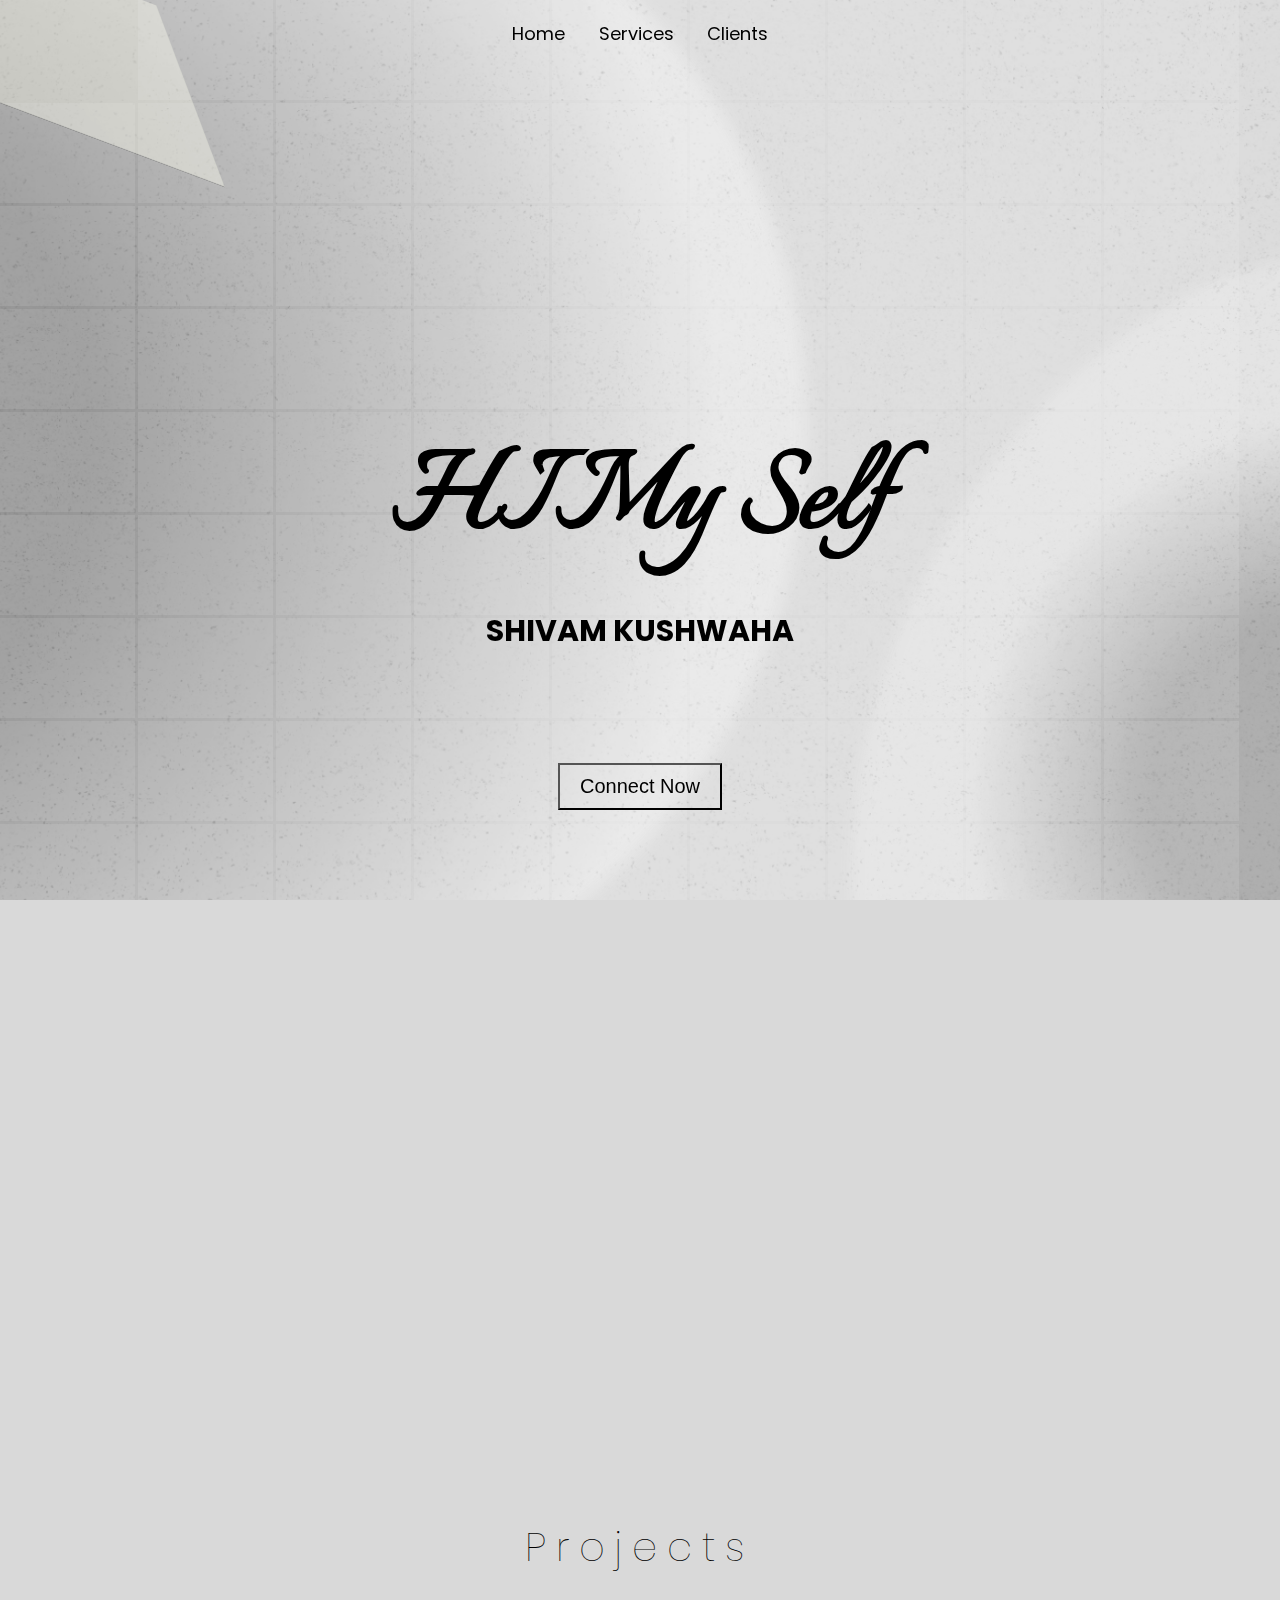
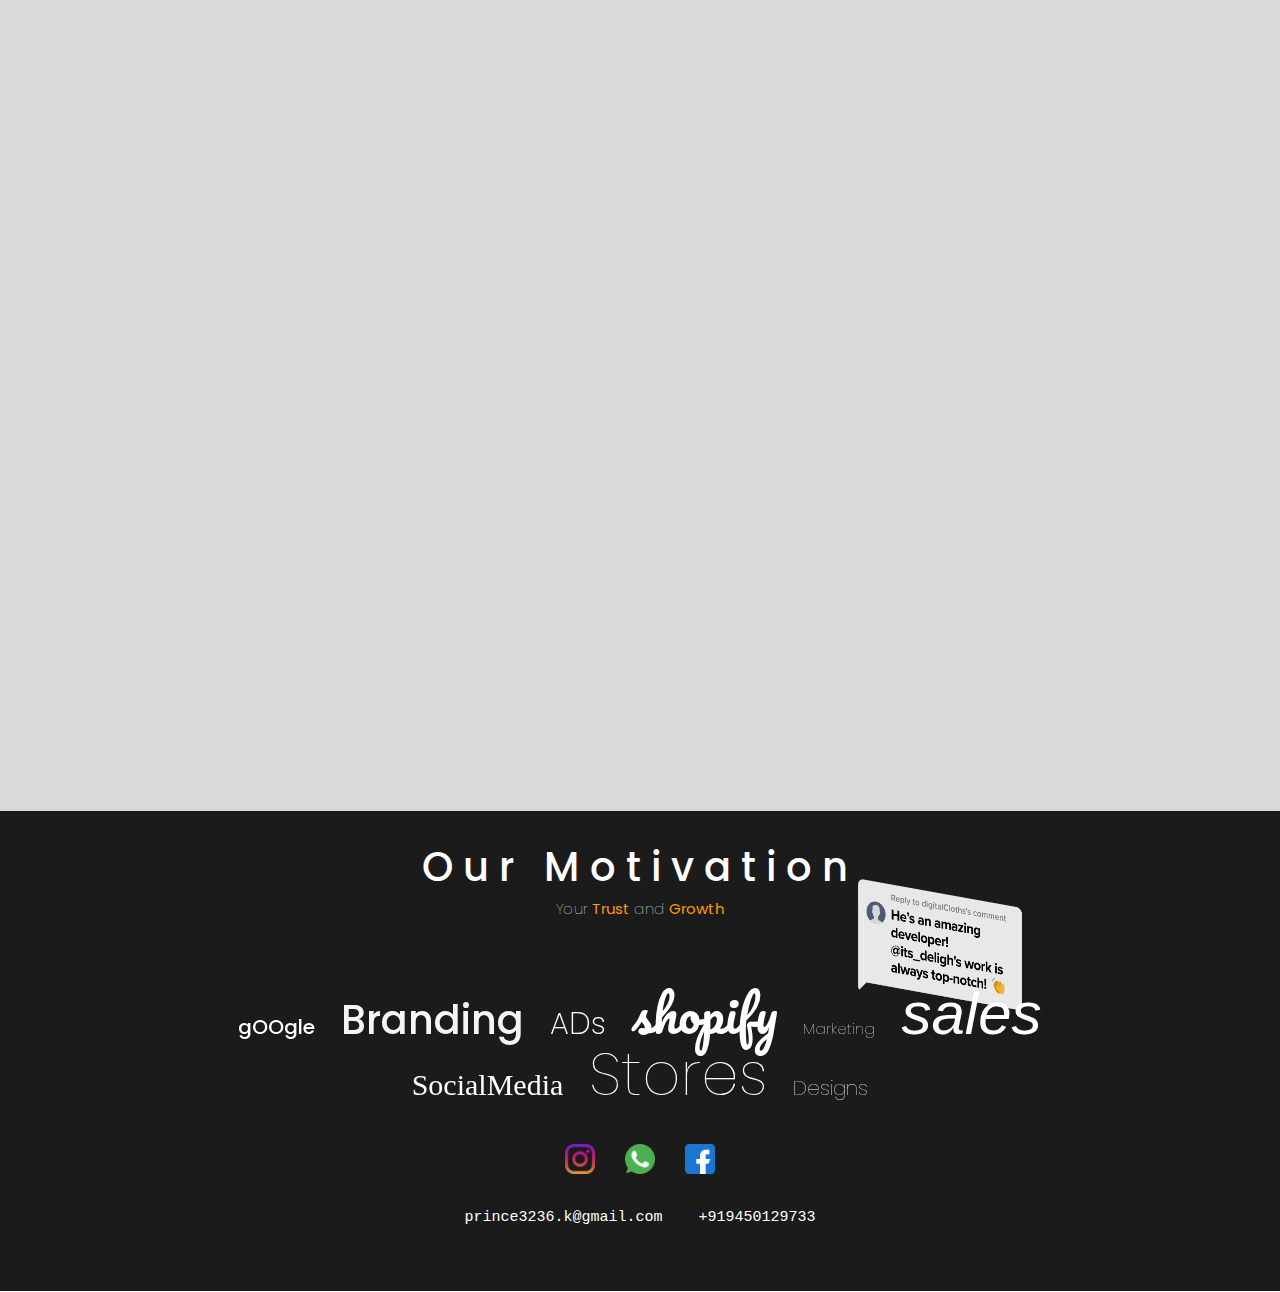
==== index.html @ 38edc883 "Add files via upload" ====
<html>

<head>
    <meta name="viewport" content="width=device-width, initial-scale=1">
    <link
        href="https://fonts.googleapis.com/css2?family=Pacifico&family=Playwright+Vietnam&family=Inter:wght@400;600&family=Jolly+Lodger&family=Playwright+Vietnam&family=Poppins:wght@300;500;700&family=Italianno&display=swap"
        rel="stylesheet">
    <link rel="stylesheet" href="style.css">
    <link rel="stylesheet" href="screensize.css">
    <link href="https://unpkg.com/aos@2.3.1/dist/aos.css" rel="stylesheet">
    
    <!-- <meta name="viewport" content="width=device-width, initial-scale=1.0"> -->

</head>

<body>
    <div class="menu-bar" id="menu-bar">
        <a href="#">Home</a>
        <!-- <a href="#about">About</a>   -->
        <a href="#services">Services</a>
        <a href="#a7">Clients</a>
    </div>

    <section class="myself sti" id="home2">

        <div class="hocont" id="hocont"></div>
        <h1 id="demo">14</h1>
        <img id="myimage" src="Assets/myimage.png" alt="">
        <div id="d1">
            <h1>HI</h1>
            <h1>My Self</h1>
        </div>

        <h1 class="name" id="name">SHIVAM KUSHWAHA</h1>
        <p id="p1">Software Developer</p>
        <button class="btnr">Connect Now</button>
    </section>
    <!-- <section class="mylife sti" id="about">
        <img src="Assets/arrow.png" alt="">
        <img src="Assets/arrow.png" alt="">
        <img src="Assets/arrow.png" alt="">
        <marquee class="mr1" behavior="alternate" direction="">Lets Make Something Crazy + Lets Make Something Crazy +
            Lets Make Something Crazy + Lets Make Something Crazy + Lets Make Something Crazy + Lets Make Something
            Crazy + Lets Make Something Crazy</marquee>

        <div class="backgroundr container">
            <div class="content"></div>
            <div class="hidden-text">
                <span>
                    <p>University of Allahabad</p>
                    <p>[B.voc Software Development]</p>
                    <div style="display: flex; justify-content: center;">
                        <p style="font-size: 15;">Graduating</p>
                        <p style="color:rgb(217, 217, 217); font-size: 30;">April</p>
                        <p style="font-size: 40;font-family: 'Poppins',Arial, Helvetica, sans-serif;">2026</p>
                    </div>

                </span>
                <span>
                    <p>PT. DDUSD Vidyalaya Kanpur</p>
                    <p>[Physics - Chemistry - Maths]</p>
                    <div style="display: flex; justify-content: center;">
                        <p style="font-size: 15;">Class 12</p>
                        <p style="font-size: 30;">Happy</p>
                        <p style="font-size: 40;font-family: 'Poppins',Arial, Helvetica, sans-serif;">2023</p>
                    </div>

                </span>
                <span>
                    <p>PT. DDUSD Vidyalaya Kanpur</p>
                    <div style="display: flex; justify-content: center;">
                        <p style="font-size: 15;">Class 10</p>
                        <p style="font-size: 30;">Completed</p>
                        <p style="font-size: 40;font-family: 'Poppins',Arial, Helvetica, sans-serif;">2021</p>
                    </div>

                </span>
            </div>

        </div>
        <h1>My Journey</h1>
        <p class="sc">- Explore Here -</p>

    </section> -->
    <section class="mywork sti" id="services">
        <!-- <div class="back">
            <img src="Assets/java.png" alt="">
            <img src="Assets/javascript.png" alt="">
            <img src="Assets/html.png" alt="">
            <img src="Assets/flag.png" alt="">

        </div> -->
        <!-- <div class="video">
            <div class="video-container">
                <video src="/animations/vd1.mp4" height="100%" width="20%" autoplay loop></video>
                <video src="/animations/vd2.mp4" height="100%" width="20%" autoplay loop></video>

            </div>
        </div> -->

        <div class="crdcontainer">
            <div class="card cr" data-aos="zoom-out-right" data-aos-duration="5000" data-aos-delay="500">
                <div class="overlay">
                    <h1>Blood Bank App</h1>
                    <p>CrossPlatform App - Flutter - Java</p>

                </div>
                <div class="contentt"><img src="Assets/blood.jpeg" alt=""></div>
            </div>
            <div class="card cr" data-aos="fade-down"
            data-aos-easing="linear">
                <div class="overlay">
                    <h1>Room Finder</h1>
                    <p>Flutter - AppWrite - FireBase</p>
                </div>
                <div class="contentt"><img src="Assets/room.jpeg" alt=""></div>
            </div>
            <div class="card cr" data-aos="fade-down"
            data-aos-easing="linear">
                <div class="overlay">
                    <h1>Education Platform</h1>
                    <p>Flutter - JS - Dart</p>
                </div>
                <div class="contentt"><img src="Assets/education.jpeg" alt=""></div>
            </div>
        </div>
        <div class="details1" id="rms">
            <section>
                <H1 data-aos="fade-up-left" >Room Finder</H1>
                <p data-aos="fade-up-left" data-aos-delay="100">An <b>cross platform</b> app for Finding Rooms <br>Best use of network and <b>backend</b>
                    integrations.
                </p>
            </section>

            <section>
                <H1 data-aos="fade-up-right"><span class="emf">600K</span> Visitors Reached</H1>
                <p data-aos="fade-up-right" data-aos-delay="100"><b>SEO</b> and Optimized room stores<br>Client and <b>Customer</b> support system and managed
                    navigations<br><a href="https://greenbook1.github.io/">View More</a>
                </p>
            </section>
        </div>
        <section>
            <h1 class="hea">Projects</h1>
        </section>
        <div class="services" id="services">
            <section data-aos="fade-right">
                <H1>SERVICES</H1>
            </section>
            <section>
                <div onclick="cngf(0)" class="cd" data-aos="fade-right" data-aos-delay="100">
                    <div class="od">
                        <h1>Website Design</h1>
                    </div>
                    <img src="Assets/webs.jpg" alt="">
                </div>
                <div onclick="cngf(1)" class="cd" data-aos="fade-right" data-aos-delay="300">
                    <div class="od">
                        <h1>App Development</h1>
                    </div>
                    <img src="Assets/apps.png" alt="">
                </div>
                <div onclick="cngf(2)" class="cd" data-aos="fade-right" data-aos-delay="500">
                    <div class="od">
                        <h1>IT Consultancy</h1>
                    </div>
                    <img src="Assets/team.jpg" alt="">
                </div>
            </section>
            <section data-aos="zoom-in-left" data-aos-delay="600" id="rt7">
                <h1>Website Design</h1>
                <p><b>Modern</b> and Stunning <b>Website</b> Designs with ease and Responce. Your <b>Business</b> need
                    important <b>Growth</b> and focus</p>
                <video src="animations/vd2.mp4" autoplay loop></video>
            </section>
        </div>

        <section class="passion" id="a7">
            <div class="rback">
                <img src="Assets/Comment (2).png" alt="">
                
                
            </div>
            <h1>Our Motivation</h1>
            <p>Your <b class="er">Trust</b> and <b class="er">Growth</b></p>
            <!-- <div class="blogo">
                <img src="Assets/shoues.jpeg" alt="">
                <img src="Assets/shoping.jpeg" alt="">
                <img src="Assets/phone.jpeg" alt="">
                <img src="Assets/ads1.jpeg" alt="">
                <img src="Assets/scooty.jpeg" alt="">
                
            </div> -->
            <p class="empl">
                <span class="emp11">gOOgle</span>
                <span class="emp11">Branding</span>
                <span class="emp11">ADs</span>
                <span class="emp11">shopify</span>
                <span class="emp11">Marketing</span>
                <span class="emp11">sales</span>
                <BR>
                <span class="emp11">SocialMedia</span>
                <span class="emp11">Stores</span>
                <span class="emp11">Designs</span>
                

            </p>
            
            <div class="bcont">
                <img onclick="window.open('https://www.instagram.com/its_deligh/', '_blank');" src="Assets/instagram.png" alt="">
                <!-- <p>@its_deligh</p> -->
                <img onclick="window.open(`https://api.whatsapp.com/send?phone=919450129733`, '_blank');" src="Assets/whatsapp.png" alt="">
                <!-- <p>+917706989915</p> -->
                <img src="Assets/facebook.png" alt="">
                <!-- <p>@its_deligh</p> -->
            </div>
            <a href=""><pre>prince3236.k@gmail.com    +919450129733</pre></a>
        </section>
    </section>



</body>
<script>
    const container = document.querySelector('.container');
    const content = document.querySelector('.content');

    // container.addEventListener('mousemove', (e) => {
    //     const rect = container.getBoundingClientRect();
    //     const x = ((e.clientX - rect.left) / rect.width) * 100;
    //     const y = ((e.clientY - rect.top) / rect.height) * 100;
    //     content.style.setProperty('--x', `${x}%`);
    //     content.style.setProperty('--y', `${y}%`);
    // });
    document.querySelectorAll('video').forEach(video => {
        video.playbackRate = 0.25;
    });

   

</script>
<script src="script.js"></script>
<script src="https://unpkg.com/aos@2.3.1/dist/aos.js"></script>
<script>
    AOS.init({
        easing: 'ease-out',// Animation duration in milliseconds
});
  </script>

</html>
---- style.css ----
html {
  scroll-behavior: smooth;
  font-size: 15px;
}

body {
  margin: auto;
  
}
.sti{
  position:sticky;
  top: 0;
}
.myself {
  cursor: url('Assets/scrol.png'), auto;
  display: inline-flex;
    flex-direction: column;
  box-sizing: border-box;
  background-color: rgb(217, 217, 217);
  width: 100%;
  height: 100%;
  background-image: url(Assets/background.png);
  background-size: cover;
  background-position: center;
  text-align: center;
  align-items: center;
  justify-content: center;
  
}
.hocont{
  display: grid;
  grid-template-columns: repeat(auto-fill , minmax(135px, 100px)); /* Adjust the min width as needed */
  gap: 3px;
  position: absolute;
  height: 100%;
  width: 100%;
  /* background-image: url(Assets/background.png);
  background-size: cover;
  background-position: center; */
}
.hocont-item {
  background-color: #ffffff; /* Color of the container */
  
  width: 135px; 
  height: 100px;
  opacity: .1;
  transition: .5s ease-out;
}
.hocont-item:hover{
  /* transform: scale(2.5) rotate3d(1, 1, 1, 15deg); */
  opacity: .4;
  background-color: rgb(0, 0, 0);
  background-image: url();
  background-repeat: no-repeat;
  background-size: cover;
}
.mylife {display: inline-flex;
  cursor: url('Assets/mouse.png'), auto;
  flex-direction: column;
  box-sizing: border-box;
  background-color: rgb(217, 217, 217);
  width: 100%;
  height: 100%;
  background-image: url(Assets/background.png);
  background-size: contain;
  background-position: center;
  text-align: center;
  align-items: center;
  justify-content: center;
}
.experi {display: inline-flex;
  flex-direction: column;
box-sizing: border-box;
background-color: green;
width: 100%;
height: 100%;
opacity: .2;
/* background-image: url(Assets/background.png);
background-size: cover;
background-position: center;
text-align: center; */
align-items: center;
justify-content: center;
}
.hidden-text{
  color:rgb(217, 217, 217); 
}
.passion {
  display: inline-flex;
  flex-direction: column;
box-sizing: border-box;
background-color: green;
width: 100%;
height: 70%;

align-items: center;
justify-content: start;
}
.mywork {
  
  display: inline-flex;
  flex-direction: column;
box-sizing: border-box;
background-color: rgb(217, 217, 217);
width: 100%;
height: auto;

/* background-image: url(Assets/background.png);
background-size: cover;
background-position: center;
text-align: center; */
align-items: center;

}
#d1 {
  position: relative;
  display: flex;
  justify-content: center;
  
  align-content: center;
  text-align: center;
  
}
#d1 h1:first-child {
  
  font-size: 9em;
  font-family: "Italianno", Arial;
  margin-right: 10px;
  margin-top: 0;
  margin-bottom: 0;
}
/* myself code */
#d1 h1:nth-child(2) {
  
  font-size: 9em;
  font-family: "Italianno", Arial;
  margin-top: 0;
  margin-bottom: 0;
}

.name{
  position: relative;
  
  align-items: center;
    font-family: 'Poppins',Arial, Helvetica, sans-serif;
    transition: transform 0.3s ease-out;
}
#demo{
  display: none;
  position: fixed;
}
#myimage{
  
  position:relative;
  bottom: -40;
  opacity: 0;
  width: 250px;
  
  
}
#p1{
  align-items: center;
  font-size: 30;
  font-family: Arial, Helvetica, sans-serif;
  position:relative;
  bottom: 40;
  opacity: 0;
  transition: 1s;
}
.container {
  position: relative;
  width: 100vw;
  height: 100vh;
  background: black;
  
  display: flex;
  justify-content: center;
  align-items: center;
  font-family: Arial, sans-serif;
}

.content {
  position: absolute;
  inset: 0;
  color: red;
  background-color: rgb(70, 67, 67);
  clip-path: circle(0% at 60% 60%);
  -webkit-clip-path: circle(0% at 50% 50%);
  transition: clip-path 0.3s, -webkit-clip-path 0.3s;
}
.mr1{
  color: orange;
  font-size: 20;
  font-family: 'Poppins',Arial, Helvetica, sans-serif;
  transform: rotateX(10deg) rotateY(30deg); /* Fixed transform syntax */
  animation: scroll-left 5s linear infinite; /* Example marquee animation */
}

.container:hover .content {
  clip-path: circle(20% at var(--x, 50%) var(--y, 50%));
  -webkit-clip-path: circle(20% at var(--x, 50%) var(--y, 50%));
}

.mylife h1 {
  position: relative; /* Necessary for positioning ::after */
  line-height: 1.2;
  color: black;
  font-size: 60px; /* Include a valid unit */
  font-family: 'Poppins', Arial, Helvetica, sans-serif;
  transition: transform 0.5s ease-out;
  text-decoration: none;
}

.mylife h1::after {
  content: '';
  position: absolute;
  left: 0;
  bottom: 0;
  width: 0; /* Start with zero width */
  height: 2px; /* Define the underline height */
  background-color: black; /* Underline color */
  transition: width 3s ease-in-out; /* Animation effect */
}

.mylife h1:hover::after {
  width: 100%; /* Expand the underline on hover */
}
.sc{
  color: orange;
  font-size: 10;
  font-family: 'Poppins',Arial, Helvetica, sans-serif;
  transition : transform 0.3s ease-out;
}
.mylife h1::after {
  
  position: absolute;
  transition: width 0.3s ease-out; /* Animate the width */
}

.mylife h1:hover::after {
  width: 100%; /* Full underline on hover */
}
.backgroundr{
  z-index: -1;
  position: absolute;
  text-align: center;
  line-height: 0;
  height: 100%;
  width: 100%;
  background-color: rgb(217, 217, 217);
}
.menu-bar {
  position: fixed; /* Keeps the menu bar fixed at the top */
  top: 20;
  left: 50%;
  transform: translateX(-50%); /* Centers the menu */
  background-color: transparent; /* Dark background color */
  
  width: auto;
  border-radius: 8px; /* Rounded corners */
  
  z-index: 1000; /* Ensures it floats above all content */
  text-align: center;
}
.menu-bar:hover{
  
  background: rgba(0, 0, 0, 0.5); /* Semi-transparent background */
  backdrop-filter: blur(60px); /* Apply blur to the background */
  box-shadow: 0 4px 10px rgba(0, 0, 0, 0.3);
}

/* Menu Links */
.menu-bar a {
  text-decoration: none;
  color: black;
  font-family: 'Poppins',Arial, Helvetica, sans-serif;
  font-size: 18px;
  margin: 0 15px;
  transition: color 0.3s;
}

.menu-bar a:hover {
  color: #ff9800; /* Highlight color on hover */
}
.backgroundr span:nth-child(1){
  position: absolute;
   /* 50% from the top minus half the element's height */
   top: 60px;
  left: 900px;
}
.backgroundr span:nth-child(2){
  position: absolute;
   /* 50% from the top minus half the element's height */
   top: 500px;
   left: 400px;
}
.backgroundr span:nth-child(3){
  position: absolute;
   /* 50% from the top minus half the element's height */
   top: 50px;
  left: 50px;
}
.backgroundr span:nth-child(4){
  position: absolute;
   /* 50% from the top minus half the element's height */
   top: 30px;
  left: 80px;
}
.backgroundr p:nth-child(1){
  font-size: 40;
  font-family: 'Poppins',Arial, Helvetica, sans-serif;
  font-weight: 900;
}
.backgroundr p:nth-child(2){
  font-size: 20;
  font-family: 'Poppins',Arial, Helvetica, sans-serif;
}
.mylife img:nth-child(1) {
  position: absolute;
  width: 100px;
  right: 800px;
  top: 450px;
  transform: rotateX(190deg) rotateY(20deg);
}

.mylife img:nth-child(2) {
  position: absolute;
  width: 150px;
  right: 500px;
  top: 200px;
  transform: rotateX(0deg) rotateY(60deg);
}

.mylife img:nth-child(3) {
  position: absolute;
  width: 150px;
  left: 500px;
  top: 200px;
  transform: rotateX(-20deg) rotateY(-200deg);
}

.crdcontainer{
display: flex;
margin-top: 100px;
margin-bottom: 20px;
perspective: 1000px;

}
.card{
  margin-top: 0;
  margin-bottom: 0;
  margin-left: 0;
  margin-right: 10;
  height: 300px;
  width: 250px;
  box-shadow: 0 5px 15px rgba(0, 0, 0, 0.6);
background-color: grey;
border-radius: 20px;

transition: transform 1s ease, opacity 0.5s ease, z-index 0s, filter 0.5s ease-out;
cursor: pointer;
}
.card:hover{
  scale: 1.02;
}

.card .overlay {
  display: flex; /* Ensure flex behavior for centering */
  flex-direction: column; /* Stack h1 and p vertically */
  position: absolute;
  justify-content: flex-end;
  top: 0;
  left: 0;
  width: 100%;
  height: 100%;
  background: rgba(0, 0, 0, 0.6);
  border-radius: 20px;
  
  align-items: center;
  
 
  opacity: .6;
  transition: opacity 0.5s ease-in-out;
  z-index: 1;
}



.card:hover .overlay {
  opacity: 1; /* Show overlay on hover */
}

.card .contentt {
  position: relative;
  z-index: -2; /* Ensure text is above the overlay */
}
.contentt img{
  max-height: 300px;
  min-width: 250px;
  border-radius: 20px;
  
}

.cr:nth-child(1){
  transform: translateX(-15px) rotateY(-15deg);
}
.cr:nth-child(2){
  scale: 1.1;
}
.cr:nth-child(3){
  transform: translateX(15px) rotateY(15deg);
}



.overlay h1{
  
  font-size: 20;
  line-height: 0;
  color: white;
  font-family: 'Poppins',Arial, Helvetica, sans-serif;
}
.overlay p{
  font-size: 10;
  line-height: 0;
  color: white;
  font-family: 'Poppins',Arial, Helvetica, sans-serif;
  margin-bottom: 20px;
}
.video{
  
  width: 100%;
  height: 100%;
  position: absolute;
  margin-top: 0;
  padding: 0;
  opacity: .8;
 
}
.video-container{
  position: relative;
  display: flex;
  height: 100%;
  
  align-items: center;
  align-content: center;
  justify-content: space-between;
}
.video-container video{
  object-fit: cover;
}


.details1{
  align-self: center;
  align-items: center;
  width: 80%;

  display: flex;
  justify-content: space-around;
}
.hea{
  font-size: 40;
  font-family: 'Poppins',Arial, Helvetica, sans-serif;
  font-weight: 100;
  letter-spacing: 10;
}
.details1 section h1{
  
  font-size: 30;
  font-family: 'Poppins',Arial, Helvetica, sans-serif;
  font-weight: 500;
}

.details1 section p{
  font-size: 15;
  font-family: 'Poppins',Arial, Helvetica, sans-serif;
  font-weight: 100;
}
.emf{
  display: inline-block;
  transform: scale(1.2);
  padding-right: 3;
  font-weight: bold;
  
}
.back{
  position: absolute;
  z-index: -1;
  opacity: .4;
  
  height: 200%;
  width: 100%;
}
.back img:nth-child(1){
  position: relative;
  width: 100px;
  top: 600;
  right: -300px;
}

.back img:nth-child(2){
  position: relative;
  width: 100px;
  top: 20;
  right: -1200px;
}

.back img:nth-child(3){
  position: relative;
  width: 100px;
  top: 200;
  left: -10px;
}

.back img:nth-child(4){
  position: relative;
  width: 100px;
  top: 500;
  right: -900px;
}

.services{
  
  align-items: center;
  
  
  display: flex;
  height: 40%;
  
  width: 100%;
  padding-bottom: 100px;
}
.services section:nth-child(1) h1{
  font-size: 50;
  border-style: solid;
  
  font-family: 'Poppins',Arial, Helvetica, sans-serif;
  font-weight: 300;
  writing-mode: vertical-rl; /* Vertical text, right-to-left */
  text-orientation: upright;

}

.services section:nth-child(2){
  margin-left: 100;
display: flex;
align-items: center;
align-content: center;
flex-direction: column;
justify-content: space-between;
}
.services section:nth-child(2) .cd{
  background-color: red;
  margin-bottom: 15;
  height: 150;
  object-fit: cover;
  width: 450;
  border-radius: 15px;
  cursor: url('Assets/click1.png'), auto;
  transition: .5s ease-out;
}
.services section:nth-child(2) .cd:hover{
  scale: 1.1;
}
.od{
  color: white;
  align-items: center;
  align-content: center;
  font-size: 30;
  
  
  font-family: 'Poppins',Arial, Helvetica, sans-serif;
  text-align: center;
  position:absolute;
  background-color: black;
  height: 150;
  width: 450;
  border-radius: 15px;
  opacity: .7;
}
.services section:nth-child(2) .cd img{
  background-color: red;
  margin-bottom: 15;
  height: 150;
  object-fit: cover;
  width: 450;
  border-radius: 15px;
}
.services section:nth-child(3){
  margin-left: 100;
  align-self: baseline;
  order: 0;

  }
  .services section:nth-child(3) h1{
    margin-top: 200;
    line-height: 0;
  font-size: 50;
  
  
  font-family: 'Poppins',Arial, Helvetica, sans-serif;
  font-weight: 500;
  
    }
    .services section:nth-child(3) p{
      
    font-size: 20;
    
    
    font-family: 'Poppins',Arial, Helvetica, sans-serif;
    font-weight: 300;
    
      }
      .services section:nth-child(3) video{
      
        height: 400;
        width: 600;
          }

.passion{
background-color: rgba(0, 0, 0, 0.877);
color: white;
padding: 30px;
}

.passion h1{
  font-size: 40;
  line-height: 0;
  padding: 0;
  font-family: 'Poppins',Arial, Helvetica, sans-serif;
  letter-spacing: 10;
  font-weight: 500;
}
.passion p{
  font-size: 15;
  line-height: 0;
  padding: 0;
  font-family: 'Poppins',Arial, Helvetica, sans-serif;
  padding-bottom: 20px;
  font-weight: 100;
}
.er{
  color: #ff9800;
}


.passion .blogo img{
  object-fit: cover;
  height: 80px;
  width: 120px;
  border-radius: 20px;
  background-color: grey;
  margin-right: 15px;
  margin-left: 15px;
  box-shadow: 0 4px 10px rgba(255, 255, 255, .2);
  transition: .7s ease-out;
}
.passion .blogo img:hover{
  scale: 1.1;
  box-shadow: 0 4px 10px rgba(255, 255, 255, .3);
}
.passion .bcont{
  display: flex;
  cursor: pointer;
}
.passion .bcont img{
  
  height: 30px;
  width: 30px;
  background-color: transparent;
  border-radius: 00px;
  object-fit: fill;
  margin-right: 15px;
  margin-left: 15px;
  transition: .5s ease-out;
}
.passion .bcont img:hover{
  scale: 1.2;
}
.passion a{
 text-decoration: none;
}
.passion a{
  padding: 20;
  font-family: 'Poppins',Arial, Helvetica, sans-serif;
  color: white;
}

.passion .empl{
  align-items: center;
  text-align: center;
  line-height: 1;
  padding: 20px;
  font-size: 20;
  font-family: 'Poppins',Arial, Helvetica, sans-serif;
}
.empl span{
  margin-right: 10;
  margin-left: 10;
}
.empl span:nth-child(1){
  font-size: 20;
  font-weight: 500;
  color: white;
}
.empl span:nth-child(2){
  font-size: 40;
  font-weight: 500;
  color: whitesmoke;
}
.empl span:nth-child(3){
  font-size: 30;
  font-weight: 200;
  color: white;
}
.empl span:nth-child(4){
  font-size: 50;
  font-weight: 500;
  font-family: 'Pacifico', cursive;
  color: white;
}
.empl span:nth-child(5){
  font-size: 15;
  font-weight: 100;
  color: white;
}
.empl span:nth-child(6){
  font-size: 60;
  font-weight: 100;
  font-style: italic;
  font-family: 'Playwright Vietnam', sans-serif;
  color: white;
}

.empl span:nth-child(8){
  font-size: 30;
  font-family: cursive;
  font-weight: 100;
  color: white;
}

.empl span:nth-child(9){
  font-size: 60;
  font-weight: 100;
  color: white;
}
.empl span:nth-child(10){
  font-size: 20;
  font-weight: 100;
  color: white;
}

.empl span {
  position: relative; /* Necessary for positioning ::after */
  color: white;
  transition: transform 0.5s ease-out;
  text-decoration: none;
}

.empl span::after {
  content: '';
  position: absolute;
  background-color: white;
  left: 0;
  bottom: 0;
  width: 0; /* Start with zero width */
  height: 2px; /* Define the underline height */
  
  transition: width .7s ease-in-out; /* Animation effect */
}
.empl span:hover::after {
  width: 100%; /* Expand the underline on hover */
}


.bcont p{
  visibility: hidden;
  transition: 1s ease-out;
}
.bcont img:hover + p {
  visibility: visible; /* Show the <p> element when the preceding <img> is hovered */
}

.rback{
  
  position: absolute;
  opacity: .9;
  
}




.rback img:nth-child(1){
  position: relative;
  top: 50;
  right: -190%;
  transform: rotateX(15deg) rotateY(35deg);
  width: 300;
}
.btnr{
  padding: 10;
  padding-left: 20;
  padding-right: 20;
  position: absolute;
  vertical-align: baseline;
  bottom: 10%;
  font-size: 20;
  cursor: pointer;
  background-color: transparent;
  transition: .7s ease-out;
}

.btnr:hover{
  background-color: rgb(0, 175, 0);
  font-style: italic;
  
}
---- screensize.css ----
@media only screen and (max-width: 770px) {

    
    #d1 h1:first-child {
        display: none;
        font-size: 2em;
    }
    #d1 h1:nth-child(2) {
        font-size: 2em;
    }
    .services{
      flex-direction: column;
    }
    .rback{
        display: none;
    }
    .services section:nth-child(3) h1{
      margin-top: 0;}
    .services section:nth-child(1) h1{
        font-size: 30;
        writing-mode: horizontal-tb; /* Vertical text, right-to-left */
  text-orientation: sideways-right;
  padding: 10;
  padding-right: 80;
  padding-left: 80;
    }
    .services section:nth-child(2) .cd{
        height: 12vh;
        width: 90vw;
    }
    .od{
        height: 12vh;
        width: 90vw;
        font-size: 30;
    }
    .services section:nth-child(2) .cd img{
        height: 12vh;
        width: 90vw;
    }

    .services section:nth-child(2){

        

        margin-left: 0;
    }
    .details1{
        padding-top: 100;
        flex-direction: column;
        align-items: center;
    }
    .details1 section h1{
  
        font-size: 40;
        text-align: center;
      }
      
      .details1 section p{
        font-size: 15;
        text-align: center;
        
      }
    #d1{
        bottom: -10;
    }
    .name{
        font-size: 30;
        bottom: 20;
    }
    #p1{
        opacity: 1;
        font-size: 20;
        bottom: 70;
    }
    #myimage{
        opacity: 1;
        bottom: 0;
        
       width: 300px;
    }
    .btnr{
        font-size: 20;
    }
    .menu-bar{
        top: 50;
        height: auto;
        padding: 10;
        background-color: rgba(0, 0, 0, 0.5);
        backdrop-filter: blur(60px); /* Apply blur effect */
  -webkit-backdrop-filter: blur(60px); /* For Safari */
  box-shadow: 0 4px 10px rgba(0, 0, 0, 0.3); /* Add box shadow */
        width: 70vw;
    }
    .menu-bar a {
        margin: 0px 5px;
        font-size: 15px;
        color: white;
    }
    .mywork{
        padding-top: 100;
        overflow: hidden;
    }
    .card{
        height: 300px;
  width: 250px;
    }
    .contentt img{
        max-height: 300px;
        min-width: 250px;
      }
      .overlay h1{
  
        font-size: 25;
        
      }
      .hocont{
        display: none;
      }
      .services section:nth-child(2) .cd:hover{
        scale: 1.05;
      }
      .overlay p{
        font-size: 10;
        margin-bottom: 40px;
        
      }
      .services section:nth-child(3){
        margin-left: 0;
        align-items: center;
      }
      .services section:nth-child(3) h1{
        text-align: center;
      font-size: 40;
        }
        .services section:nth-child(3) p{
          padding: 10;
            text-align: center;
        font-size: 20;
        }
          .services section:nth-child(3) video{
          align-items: center;
          align-self: center;
          align-content: center;
           
            margin-left: 20;
            width: 90%;
              }
                  .passion .bcont img{
  
                    height: 40px;
                    width: 40px;
                }.passion a{font-size: 15;}
                .passion h1{font-size: 20;}

                .passion p{font-size: 15;}
.empl{
  scale: .7;
}
    /* .mywork{
        padding-top: 500;
        padding-bottom: 500;
    } */
  
  }
  
  @media only screen and (max-width: 1430px) {
    .services section:nth-child(1) h1{
      font-size: 40;}
    .rback img:nth-child(1){
      position: relative;
      top: 50;
      left: 300;
      transform: rotateX(15deg) rotateY(35deg);
      width: 200;
    }
    .services section:nth-child(2){
      margin-left: 5;
      margin-right: 5;
    }
    .services section:nth-child(2) .cd{
      background-color: red;
      margin-bottom: 30;
      height: 100;
      object-fit: cover;
      width: 350;
      border-radius: 15px;
      cursor: url('Assets/click1.png'), auto;
      transition: .5s ease-out;
    }
    .services section:nth-child(3){
      margin-left: 10;}
    .od{
      
      font-size: 25;
      
      
      height: 100;
      width: 350;
      
    }
    .services section:nth-child(2) .cd img{
      
      height: 100;
      width: 350;
      
    }
    .services section:nth-child(3) h1{
      margin-top: 200;
      line-height: 0;
    font-size: 40;
    
    
    font-family: 'Poppins',Arial, Helvetica, sans-serif;
    font-weight: 500;
    
      }
      .services section:nth-child(3) p{
        
      font-size: 20;
      
      
      font-family: 'Poppins',Arial, Helvetica, sans-serif;
      font-weight: 300;
      
        }
        .services section:nth-child(3) video{
        
          margin-left: 20;
          width: 400;
            }
  


  }
  @media only screen and (max-width: 1000px) {
    .rback img:nth-child(1){
      position: relative;
      top: 50;
      
      transform: rotateX(15deg) rotateY(35deg);
      width: 200;
    }
    .services{
      text-align: center;
      flex-direction: column;
    }

    .services section:nth-child(1) h1{
      font-size: 30;
      writing-mode: horizontal-tb; /* Vertical text, right-to-left */
text-orientation: sideways-right;
padding: 10;
padding-right: 80;
padding-left: 80;
  }
  .services section:nth-child(2) .cd{
      height: 17vh;
      width: 70vw;
  }
  .od{
      height: 17vh;
      width: 70vw;
      font-size: 30;
  }
  .services section:nth-child(2) .cd img{
      height: 17vh;
      width: 70vw;
  }


  }
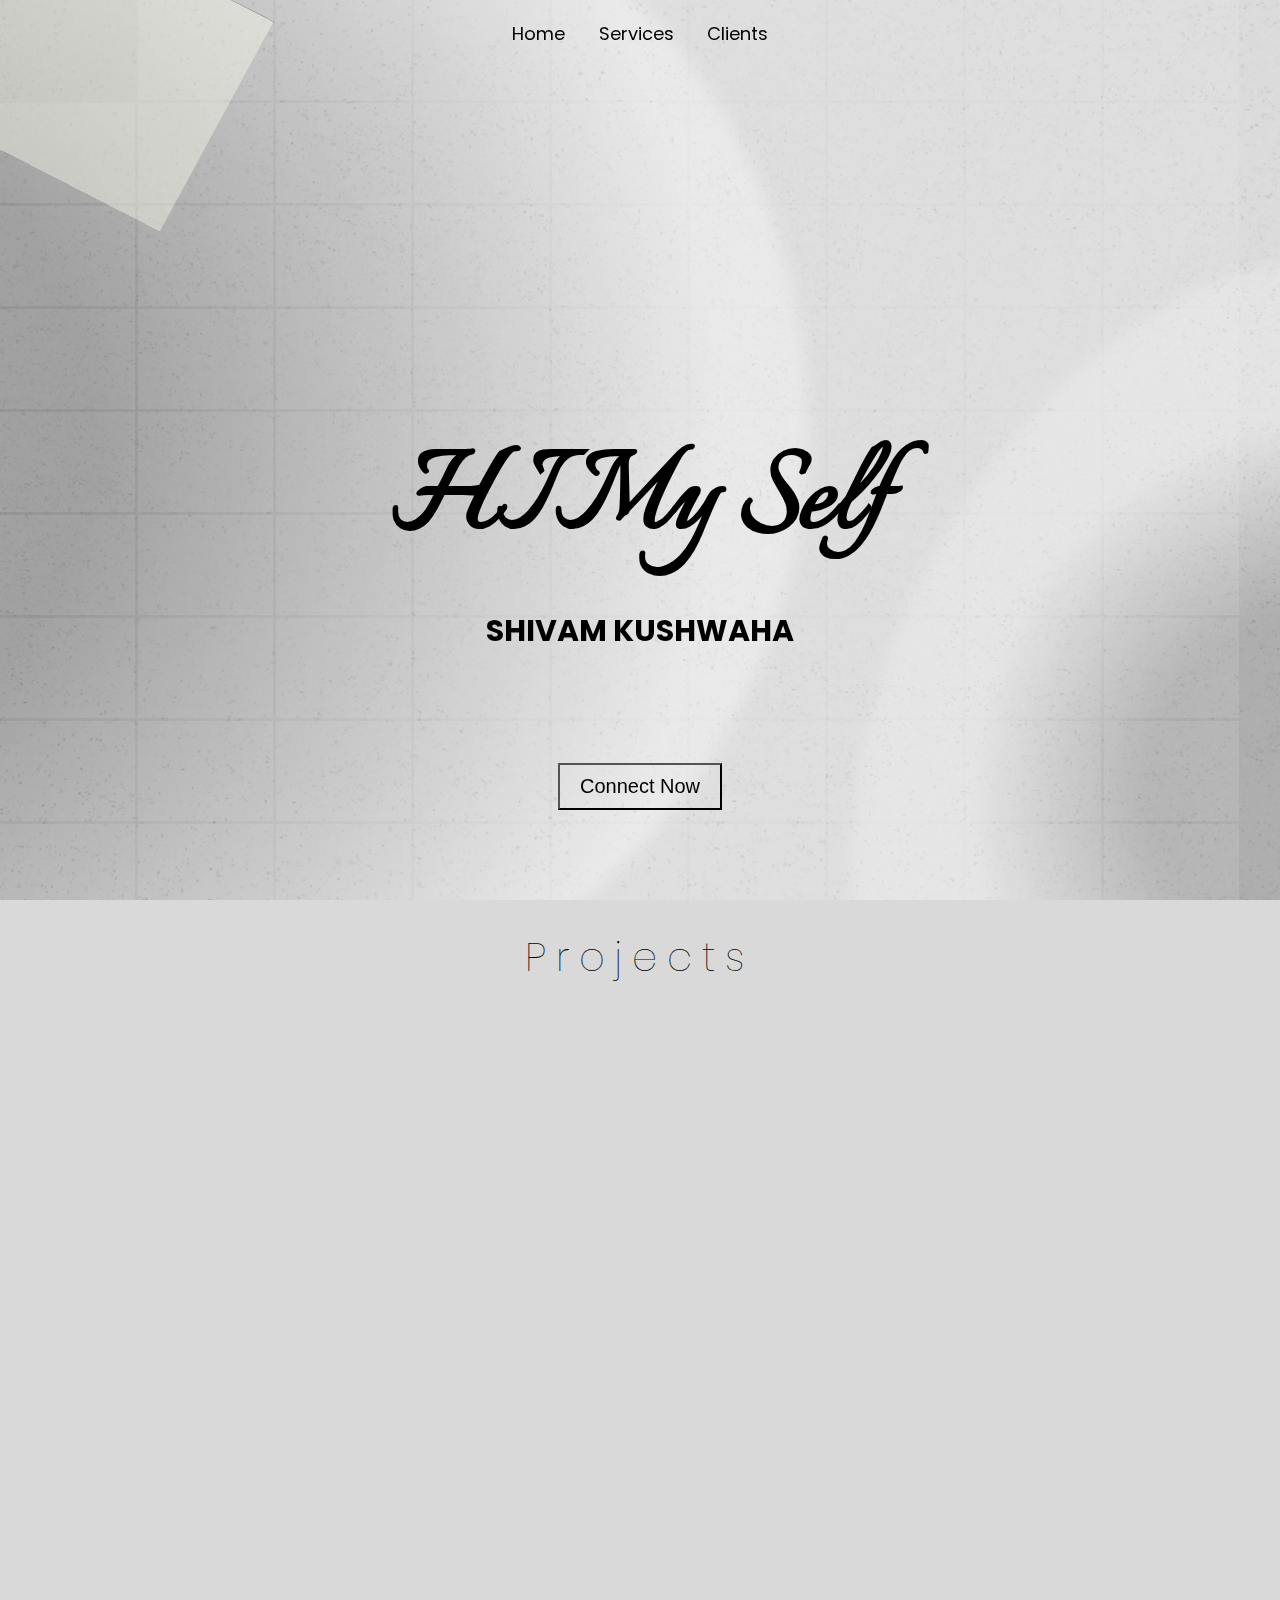
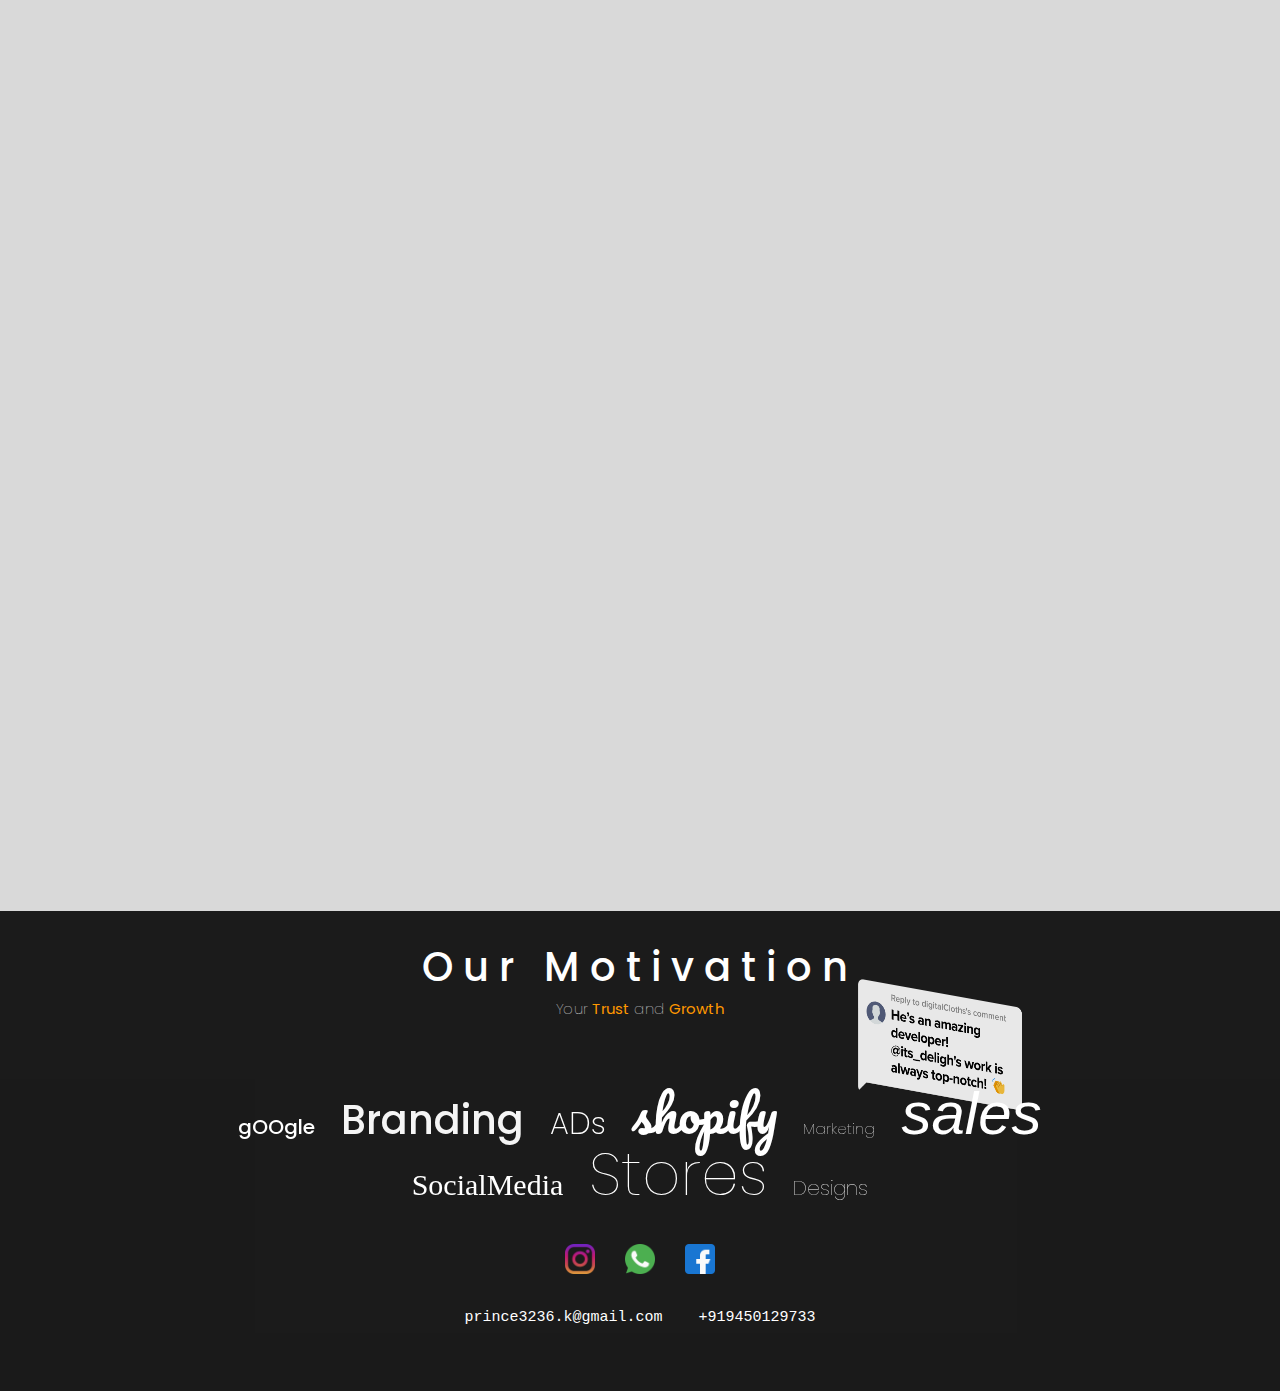
==== commit 848fa455: "Add files via upload" ====
--- a/index.html
+++ b/index.html
@@ -33,7 +33,7 @@
 
         <h1 class="name" id="name">SHIVAM KUSHWAHA</h1>
         <p id="p1">Software Developer</p>
-        <button class="btnr">Connect Now</button>
+        <button onclick="window.open(`https://api.whatsapp.com/send?phone=919450129733`, '_blank');" class="btnr">Connect Now</button>
     </section>
     <!-- <section class="mylife sti" id="about">
         <img src="Assets/arrow.png" alt="">
@@ -97,7 +97,9 @@
 
             </div>
         </div> -->
-
+        <section>
+            <h1 class="hea">Projects</h1>
+        </section>
         <div class="crdcontainer">
             <div class="card cr" data-aos="zoom-out-right" data-aos-duration="5000" data-aos-delay="500">
                 <div class="overlay">
@@ -139,9 +141,7 @@
                 </p>
             </section>
         </div>
-        <section>
-            <h1 class="hea">Projects</h1>
-        </section>
+        
         <div class="services" id="services">
             <section data-aos="fade-right">
                 <H1>SERVICES</H1>
@@ -170,7 +170,7 @@
                 <h1>Website Design</h1>
                 <p><b>Modern</b> and Stunning <b>Website</b> Designs with ease and Responce. Your <b>Business</b> need
                     important <b>Growth</b> and focus</p>
-                <video src="animations/vd2.mp4" autoplay loop></video>
+                <video src="animations/vd2.mp4" autoplay loop muted></video>
             </section>
         </div>
 
--- a/style.css
+++ b/style.css
@@ -340,16 +340,25 @@
 }
 
 .crdcontainer{
+ 
 display: flex;
+align-self: center;
+justify-content: flex-start;
+height: 400px;
+width: 100%;
 margin-top: 100px;
 margin-bottom: 20px;
 perspective: 1000px;
+overflow-x: auto;
+overflow-y: hidden;
 
 }
 .card{
-  margin-top: 0;
+  
+  margin-top: 40;
   margin-bottom: 0;
-  margin-left: 0;
+  
+  margin-left: 10;
   margin-right: 10;
   height: 300px;
   width: 250px;
@@ -468,6 +477,7 @@
 .details1 section h1{
   
   font-size: 30;
+  
   font-family: 'Poppins',Arial, Helvetica, sans-serif;
   font-weight: 500;
 }
@@ -528,7 +538,7 @@
   display: flex;
   height: 40%;
   
-  width: 100%;
+  
   padding-bottom: 100px;
 }
 .services section:nth-child(1) h1{
@@ -596,7 +606,7 @@
   .services section:nth-child(3) h1{
     margin-top: 200;
     line-height: 0;
-  font-size: 50;
+  font-size: 40;
   
   
   font-family: 'Poppins',Arial, Helvetica, sans-serif;
--- a/screensize.css
+++ b/screensize.css
@@ -1,271 +1,262 @@
 @media only screen and (max-width: 770px) {
 
+  .crdcontainer{margin-top: 00px;
+
+    margin-bottom: 0px;}
+
+  #d1 h1:first-child {
+    display: none;
+    font-size: 2em;
+  }
+  #d1 h1:nth-child(2) {
+    font-size: 2em;
+  }
+  .services {
+    flex-direction: column;
+  }
+  .rback {
+    display: none;
+  }
+  .services section:nth-child(1) h1 {
+    font-size: 30;
+    writing-mode: horizontal-tb; /* Vertical text, right-to-left */
+    text-orientation: sideways-right;
+    padding: 10;
+    padding-right: 80;
+    padding-left: 80;
+  }
+  .services section:nth-child(2) .cd {
+    height: 12vh;
+    width: 90vw;
+  }
+  .od {
+    height: 12vh;
+    width: 90vw;
+    font-size: 20;
+  }
+  .services section:nth-child(2) .cd img {
+    height: 12vh;
+    width: 90vw;
+  }
+
+  .services section:nth-child(2) {
+    margin-left: 0;
+  }
+  .details1 {
+    padding-top: 50;
+    flex-direction: column;
+    align-items: center;
+  }
+  .details1 section h1 {
+    font-size: 40;
+    text-align: center;
+  }
+
+  .details1 section p {
+    font-size: 15;
+    text-align: center;
+  }
+  #d1 {
+    bottom: -10;
+  }
+  .name {
+    font-size: 30;
+    bottom: 20;
+  }
+  #p1 {
+    opacity: 1;
+    font-size: 20;
+    bottom: 70;
+  }
+  #myimage {
+    opacity: 1;
+    bottom: 0;
+
+    width: 300px;
+  }
+  .btnr {
+    font-size: 20;
+  }
+  .menu-bar {
+    top: 50;
+    height: auto;
+    padding: 10;
+    background-color: rgba(0, 0, 0, 0.5);
+    backdrop-filter: blur(60px); /* Apply blur effect */
+    -webkit-backdrop-filter: blur(60px); /* For Safari */
+    box-shadow: 0 4px 10px rgba(0, 0, 0, 0.3); /* Add box shadow */
+    width: 70vw;
+  }
+  .menu-bar a {
+    margin: 0px 5px;
+    font-size: 15px;
+    color: white;
+  }
+  .mywork {
+    padding-top: 100;
+    overflow: hidden;
+  }
+  .card {
+    height: 300px;
+    width: 250px;
+  }
+  .contentt img {
+    max-height: 300px;
+    min-width: 250px;
+  }
+  .overlay h1 {
+    font-size: 20;
+  }
+  .hocont {
+    display: none;
+  }
+  .services section:nth-child(2) .cd:hover {
+    scale: 1.05;
+  }
+  .overlay p {
+    font-size: 7;
+    margin-bottom: 40px;
+  }
+  .services section:nth-child(3) {
+    display: flex;
+    width: 100vw;
+  
+    flex-direction: column;
+    justify-content: center;
+    align-items: center;
+    align-self: center;
+    padding: 30;
+  }
+  .services section:nth-child(3) h1 {
+    margin-top: 50 !important;
+    text-align: center;
+    font-size: 30 !important;
+  }
+  .services section:nth-child(3) p {
+    text-align: center;
+    padding: 20;
     
-    #d1 h1:first-child {
-        display: none;
-        font-size: 2em;
-    }
-    #d1 h1:nth-child(2) {
-        font-size: 2em;
-    }
-    .services{
-      flex-direction: column;
-    }
-    .rback{
-        display: none;
-    }
-    .services section:nth-child(3) h1{
-      margin-top: 0;}
-    .services section:nth-child(1) h1{
-        font-size: 30;
-        writing-mode: horizontal-tb; /* Vertical text, right-to-left */
-  text-orientation: sideways-right;
-  padding: 10;
-  padding-right: 80;
-  padding-left: 80;
-    }
-    .services section:nth-child(2) .cd{
-        height: 12vh;
-        width: 90vw;
-    }
-    .od{
-        height: 12vh;
-        width: 90vw;
-        font-size: 30;
-    }
-    .services section:nth-child(2) .cd img{
-        height: 12vh;
-        width: 90vw;
-    }
-
-    .services section:nth-child(2){
-
-        
-
-        margin-left: 0;
-    }
-    .details1{
-        padding-top: 100;
-        flex-direction: column;
-        align-items: center;
-    }
-    .details1 section h1{
-  
-        font-size: 40;
-        text-align: center;
-      }
-      
-      .details1 section p{
-        font-size: 15;
-        text-align: center;
-        
-      }
-    #d1{
-        bottom: -10;
-    }
-    .name{
-        font-size: 30;
-        bottom: 20;
-    }
-    #p1{
-        opacity: 1;
-        font-size: 20;
-        bottom: 70;
-    }
-    #myimage{
-        opacity: 1;
-        bottom: 0;
-        
-       width: 300px;
-    }
-    .btnr{
-        font-size: 20;
-    }
-    .menu-bar{
-        top: 50;
-        height: auto;
-        padding: 10;
-        background-color: rgba(0, 0, 0, 0.5);
-        backdrop-filter: blur(60px); /* Apply blur effect */
-  -webkit-backdrop-filter: blur(60px); /* For Safari */
-  box-shadow: 0 4px 10px rgba(0, 0, 0, 0.3); /* Add box shadow */
-        width: 70vw;
-    }
-    .menu-bar a {
-        margin: 0px 5px;
-        font-size: 15px;
-        color: white;
-    }
-    .mywork{
-        padding-top: 100;
-        overflow: hidden;
-    }
-    .card{
-        height: 300px;
-  width: 250px;
-    }
-    .contentt img{
-        max-height: 300px;
-        min-width: 250px;
-      }
-      .overlay h1{
-  
-        font-size: 25;
-        
-      }
-      .hocont{
-        display: none;
-      }
-      .services section:nth-child(2) .cd:hover{
-        scale: 1.05;
-      }
-      .overlay p{
-        font-size: 10;
-        margin-bottom: 40px;
-        
-      }
-      .services section:nth-child(3){
-        margin-left: 0;
-        align-items: center;
-      }
-      .services section:nth-child(3) h1{
-        text-align: center;
-      font-size: 40;
-        }
-        .services section:nth-child(3) p{
-          padding: 10;
-            text-align: center;
-        font-size: 20;
-        }
-          .services section:nth-child(3) video{
-          align-items: center;
-          align-self: center;
-          align-content: center;
-           
-            margin-left: 20;
-            width: 90%;
-              }
-                  .passion .bcont img{
-  
-                    height: 40px;
-                    width: 40px;
-                }.passion a{font-size: 15;}
-                .passion h1{font-size: 20;}
-
-                .passion p{font-size: 15;}
-.empl{
-  scale: .7;
-}
-    /* .mywork{
+    font-size: 15px !important;
+  }
+  .services section:nth-child(3) video {
+
+    align-self: center;
+    
+    height: 50vw;
+    width: 50vw;
+  }
+  .passion .bcont img {
+    height: 40px;
+    width: 40px;
+  }
+  .passion a {
+    font-size: 15;
+  }
+  .passion h1 {
+    font-size: 20;
+  }
+
+  .passion p {
+    font-size: 15;
+  }
+  .empl {
+    scale: 0.7;
+  }
+  /* .mywork{
         padding-top: 500;
         padding-bottom: 500;
     } */
-  
-  }
-  
-  @media only screen and (max-width: 1430px) {
-    .services section:nth-child(1) h1{
-      font-size: 40;}
-    .rback img:nth-child(1){
-      position: relative;
-      top: 50;
-      left: 300;
-      transform: rotateX(15deg) rotateY(35deg);
-      width: 200;
-    }
-    .services section:nth-child(2){
-      margin-left: 5;
-      margin-right: 5;
-    }
-    .services section:nth-child(2) .cd{
-      background-color: red;
-      margin-bottom: 30;
-      height: 100;
-      object-fit: cover;
-      width: 350;
-      border-radius: 15px;
-      cursor: url('Assets/click1.png'), auto;
-      transition: .5s ease-out;
-    }
-    .services section:nth-child(3){
-      margin-left: 10;}
-    .od{
-      
-      font-size: 25;
-      
-      
-      height: 100;
-      width: 350;
-      
-    }
-    .services section:nth-child(2) .cd img{
-      
-      height: 100;
-      width: 350;
-      
-    }
-    .services section:nth-child(3) h1{
-      margin-top: 200;
-      line-height: 0;
+}
+
+@media only screen and (max-width: 1430px) {
+  .services section:nth-child(1) h1 {
     font-size: 40;
-    
-    
-    font-family: 'Poppins',Arial, Helvetica, sans-serif;
+  }
+  .rback img:nth-child(1) {
+    position: relative;
+    top: 50;
+    left: 300;
+    transform: rotateX(15deg) rotateY(35deg);
+    width: 200;
+  }
+  .services section:nth-child(2) {
+    margin-left: 5;
+    margin-right: 5;
+  }
+  .services section:nth-child(2) .cd {
+    background-color: red;
+    margin-bottom: 30;
+    height: 100;
+    object-fit: cover;
+    width: 350;
+    border-radius: 15px;
+    cursor: url("Assets/click1.png"), auto;
+    transition: 0.5s ease-out;
+  }
+  .services section:nth-child(3) {
+    margin-left: 10;
+  }
+  .od {
+    font-size: 20;
+
+    height: 100;
+    width: 350;
+  }
+  .services section:nth-child(2) .cd img {
+    height: 100;
+    width: 350;
+  }
+  .services section:nth-child(3) h1 {
+    margin-top: 200;
+    line-height: 0;
+    font-size: 40;
+
+    font-family: "Poppins", Arial, Helvetica, sans-serif;
     font-weight: 500;
-    
-      }
-      .services section:nth-child(3) p{
-        
-      font-size: 20;
-      
-      
-      font-family: 'Poppins',Arial, Helvetica, sans-serif;
-      font-weight: 300;
-      
-        }
-        .services section:nth-child(3) video{
-        
-          margin-left: 20;
-          width: 400;
-            }
-  
-
-
-  }
-  @media only screen and (max-width: 1000px) {
-    .rback img:nth-child(1){
-      position: relative;
-      top: 50;
-      
-      transform: rotateX(15deg) rotateY(35deg);
-      width: 200;
-    }
-    .services{
-      text-align: center;
-      flex-direction: column;
-    }
-
-    .services section:nth-child(1) h1{
-      font-size: 30;
-      writing-mode: horizontal-tb; /* Vertical text, right-to-left */
-text-orientation: sideways-right;
-padding: 10;
-padding-right: 80;
-padding-left: 80;
-  }
-  .services section:nth-child(2) .cd{
-      height: 17vh;
-      width: 70vw;
-  }
-  .od{
-      height: 17vh;
-      width: 70vw;
-      font-size: 30;
-  }
-  .services section:nth-child(2) .cd img{
-      height: 17vh;
-      width: 70vw;
-  }
-
-
-  }+  }
+  .services section:nth-child(3) p {
+    font-size: 20;
+
+    font-family: "Poppins", Arial, Helvetica, sans-serif;
+    font-weight: 300;
+  }
+  .services section:nth-child(3) video {
+    margin-left: 20;
+    width: 400;
+  }
+}
+@media only screen and (max-width: 1000px) {
+  .rback img:nth-child(1) {
+    position: relative;
+    top: 50;
+
+    transform: rotateX(15deg) rotateY(35deg);
+    width: 200;
+  }
+  .services {
+    text-align: center;
+    flex-direction: column;
+  }
+
+  .services section:nth-child(1) h1 {
+    font-size: 30;
+    writing-mode: horizontal-tb; /* Vertical text, right-to-left */
+    text-orientation: sideways-right;
+    padding: 10;
+    padding-right: 80;
+    padding-left: 80;
+  }
+  .services section:nth-child(2) .cd {
+    height: 17vh;
+    width: 80vw;
+  }
+  .od {
+    height: 17vh;
+    width: 80vw;
+    font-size: 20;
+  }
+  .services section:nth-child(2) .cd img {
+    height: 17vh;
+    width: 80vw;
+  }
+}
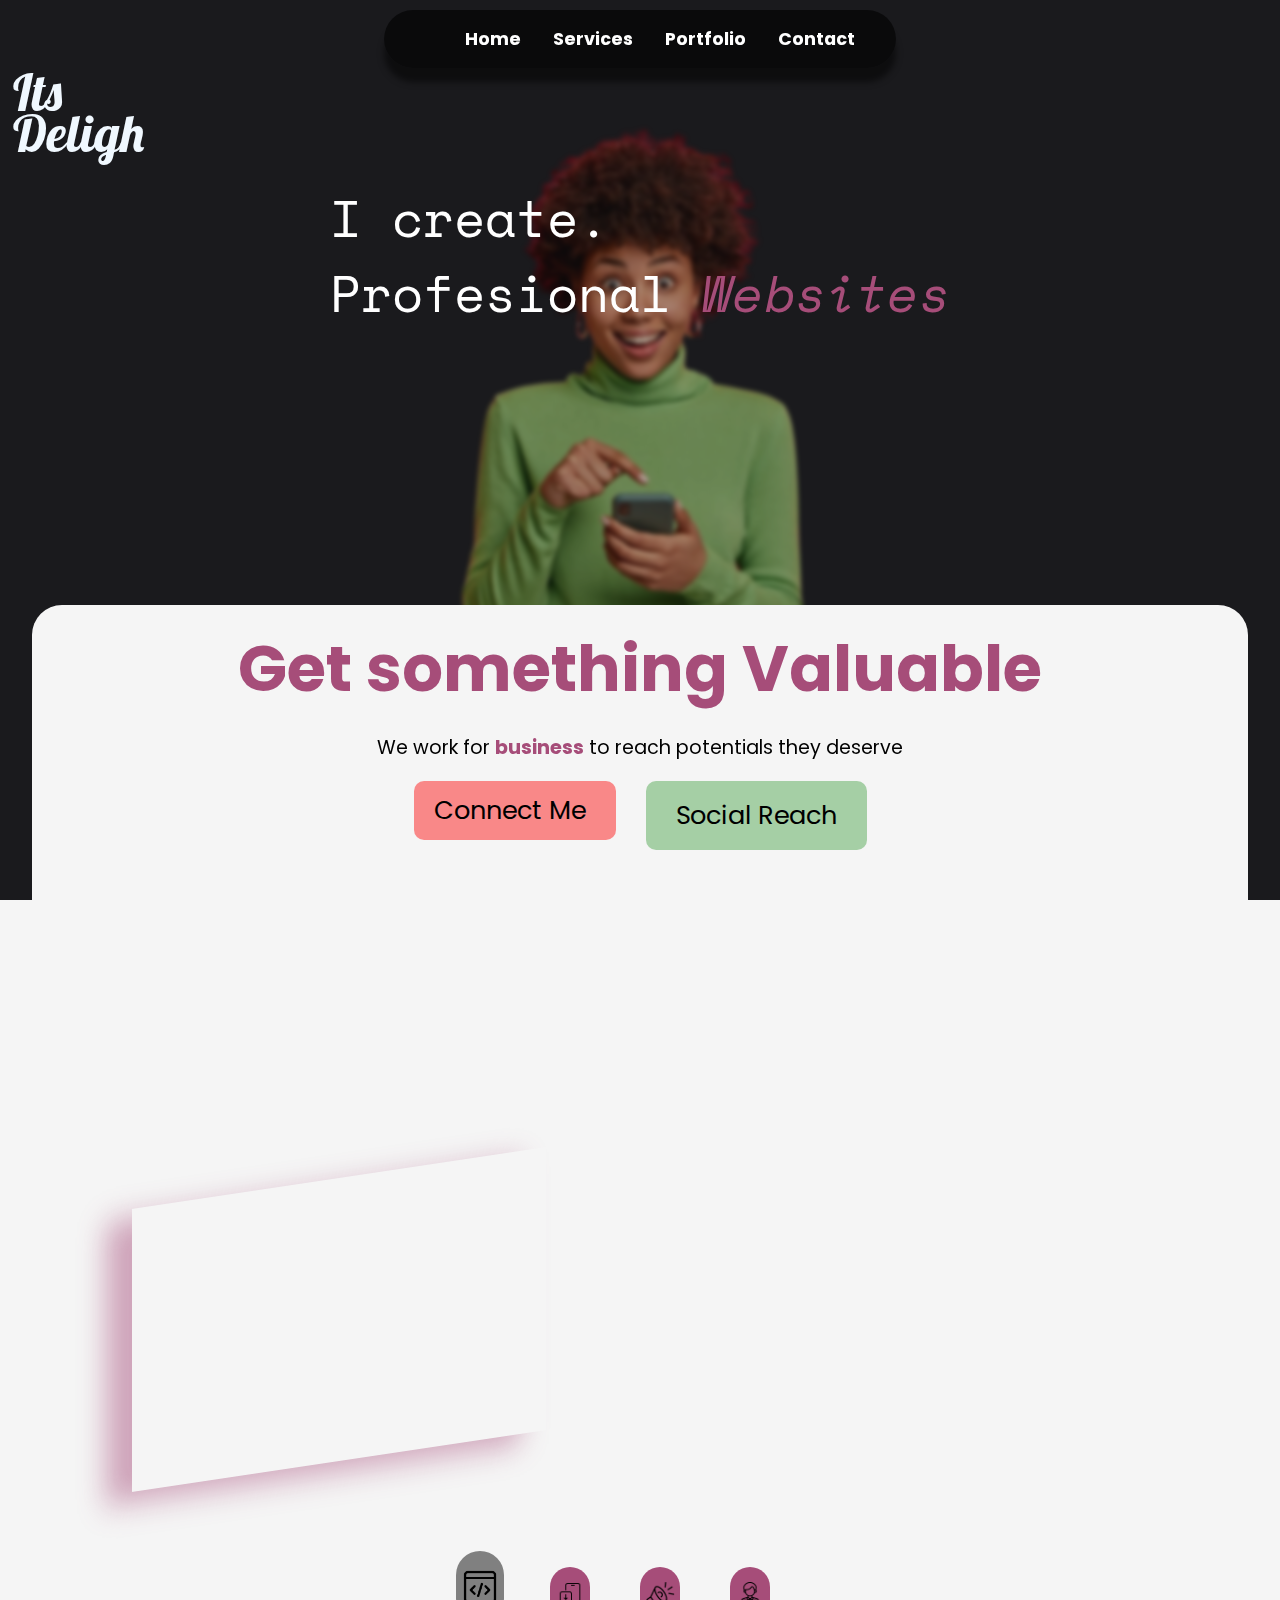
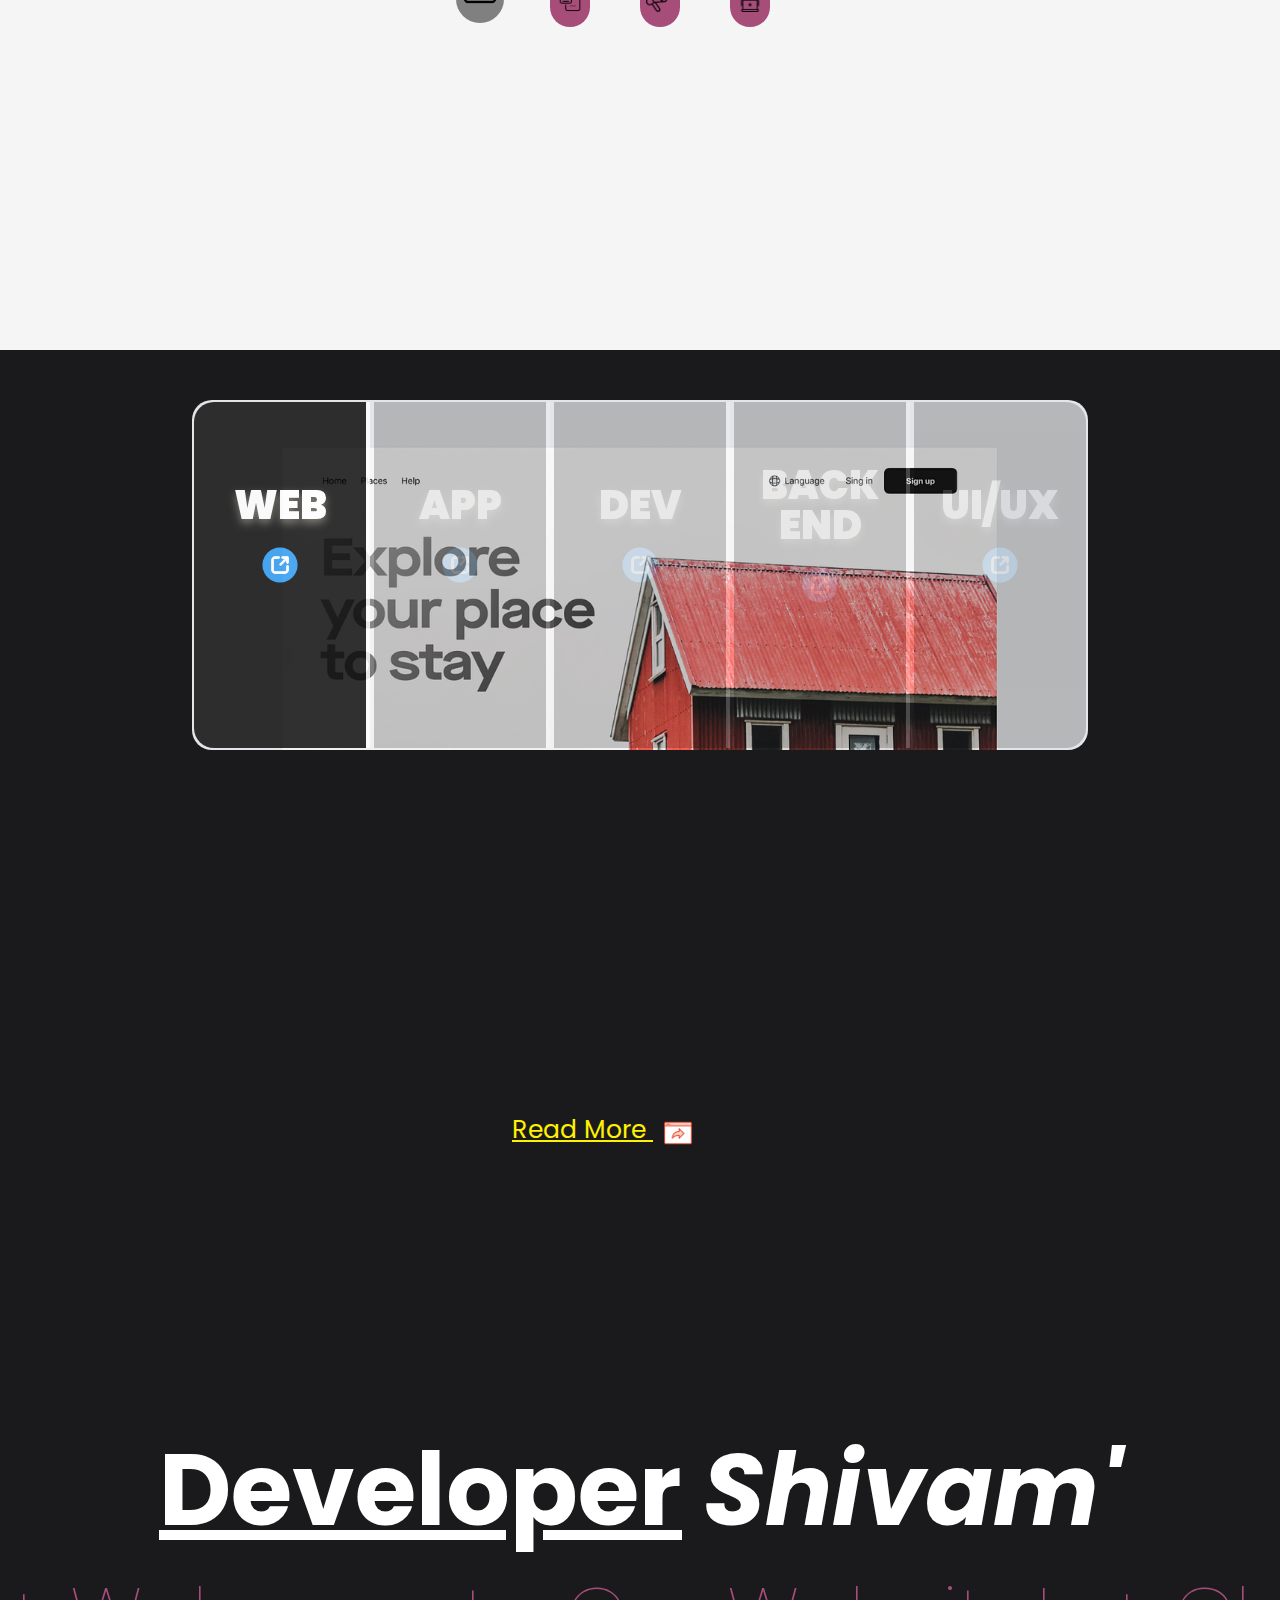
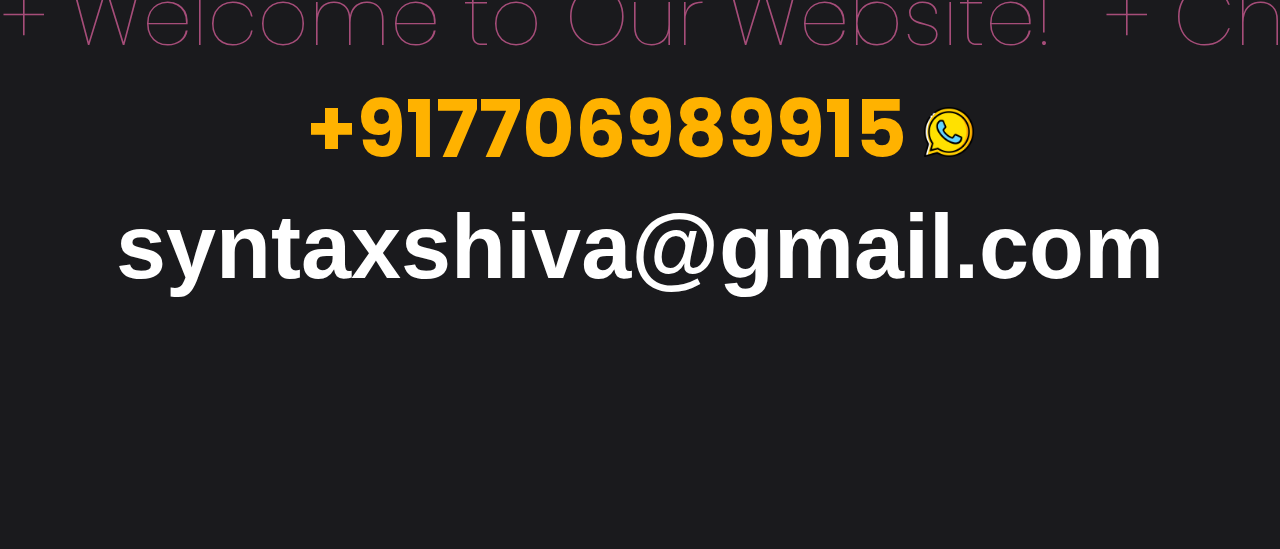
==== commit 199a76b6: "Add files via upload" ====
--- a/index.html
+++ b/index.html
@@ -1,249 +1,111 @@
 <html>
 
 <head>
-    <meta name="viewport" content="width=device-width, initial-scale=1">
     <link
-        href="https://fonts.googleapis.com/css2?family=Pacifico&family=Playwright+Vietnam&family=Inter:wght@400;600&family=Jolly+Lodger&family=Playwright+Vietnam&family=Poppins:wght@300;500;700&family=Italianno&display=swap"
+        href="https://fonts.googleapis.com/css2?family=Bebas+Neue&family=Lobster&family=Space+Mono&family=Poppins&family=Roboto:wght@400;700&display=swap"
         rel="stylesheet">
     <link rel="stylesheet" href="style.css">
-    <link rel="stylesheet" href="screensize.css">
     <link href="https://unpkg.com/aos@2.3.1/dist/aos.css" rel="stylesheet">
-    
-    <!-- <meta name="viewport" content="width=device-width, initial-scale=1.0"> -->
+    <link rel="stylesheet" href="screen.css">
+    <meta name="viewport" content="width=device-width, initial-scale=1.0">
 
 </head>
 
 <body>
-    <div class="menu-bar" id="menu-bar">
-        <a href="#">Home</a>
-        <!-- <a href="#about">About</a>   -->
-        <a href="#services">Services</a>
-        <a href="#a7">Clients</a>
-    </div>
+    <nav class="navbar" data-aos="fade-down" data-aos-delay="300">
+        <ul class="nav-links">
+            <li><a href="#home">Home</a></li>
+            <li><a href="#services">Services</a></li>
+            <li><a href="#portfolio">Portfolio</a></li>
+            <li><a href="#contact">Contact</a></li>
+        </ul>
+    </nav>
+    <section class="first-page" id="home">
+        <h1 class="company-name">Its<br>Deligh</h1>
+        <h1>I create.<br>Profesional <span><i>Websites</i></span></h1>
+        <img src="images/girl1.png" alt="">
+        <section class="footer1" data-aos="fade-up" data-aos-delay="600">
+            <p data-aos="fade-down" data-aos-delay="700">Get something Valuable</p>
+            <p data-aos="fade-down" data-aos-delay="800">We work for <span><b>business</b></span> to reach potentials they deserve</p>
+            <div><button onclick="chatclick()">Connect Me</button>
+                <button onclick="window.open('https://www.instagram.com/its_deligh/', '_blank')">Social Reach</button>
+            </div>
+        </section>
+    </section>
+    <section class="second-page" id="services">
+        <div class="card-view" id="cardY">
+            <video src="images/web.mp4" autoplay muted loop ></video>
+            <div class="card-container" data-aos="fade-right">
+                <h1 data-aos="fade-right" data-aos-delay="500">Website Designs</h1>
+                <h3 data-aos="fade-right" data-aos-delay="600">Business and Portfolio and Web stores</h3>
+                <p data-aos="fade-right" data-aos-delay="700">Creative website can make you custumers stay and focus on what is important.UI/UX of a website make
+                    it visited more often and we are good at that.</p>
+                    <div class="feedback">
+                        <span></span>
+                        <span></span>
+                        <span></span>
+                        <span></span>
+                        <Button onclick="chatclick()">Lets Chat</Button>
+                    </div>
+            </div>
+            
 
-    <section class="myself sti" id="home2">
-
-        <div class="hocont" id="hocont"></div>
-        <h1 id="demo">14</h1>
-        <img id="myimage" src="Assets/myimage.png" alt="">
-        <div id="d1">
-            <h1>HI</h1>
-            <h1>My Self</h1>
         </div>
 
-        <h1 class="name" id="name">SHIVAM KUSHWAHA</h1>
-        <p id="p1">Software Developer</p>
-        <button onclick="window.open(`https://api.whatsapp.com/send?phone=919450129733`, '_blank');" class="btnr">Connect Now</button>
-    </section>
-    <!-- <section class="mylife sti" id="about">
-        <img src="Assets/arrow.png" alt="">
-        <img src="Assets/arrow.png" alt="">
-        <img src="Assets/arrow.png" alt="">
-        <marquee class="mr1" behavior="alternate" direction="">Lets Make Something Crazy + Lets Make Something Crazy +
-            Lets Make Something Crazy + Lets Make Something Crazy + Lets Make Something Crazy + Lets Make Something
-            Crazy + Lets Make Something Crazy</marquee>
+        <div class="card-buttons">
 
-        <div class="backgroundr container">
-            <div class="content"></div>
-            <div class="hidden-text">
-                <span>
-                    <p>University of Allahabad</p>
-                    <p>[B.voc Software Development]</p>
-                    <div style="display: flex; justify-content: center;">
-                        <p style="font-size: 15;">Graduating</p>
-                        <p style="color:rgb(217, 217, 217); font-size: 30;">April</p>
-                        <p style="font-size: 40;font-family: 'Poppins',Arial, Helvetica, sans-serif;">2026</p>
-                    </div>
-
-                </span>
-                <span>
-                    <p>PT. DDUSD Vidyalaya Kanpur</p>
-                    <p>[Physics - Chemistry - Maths]</p>
-                    <div style="display: flex; justify-content: center;">
-                        <p style="font-size: 15;">Class 12</p>
-                        <p style="font-size: 30;">Happy</p>
-                        <p style="font-size: 40;font-family: 'Poppins',Arial, Helvetica, sans-serif;">2023</p>
-                    </div>
-
-                </span>
-                <span>
-                    <p>PT. DDUSD Vidyalaya Kanpur</p>
-                    <div style="display: flex; justify-content: center;">
-                        <p style="font-size: 15;">Class 10</p>
-                        <p style="font-size: 30;">Completed</p>
-                        <p style="font-size: 40;font-family: 'Poppins',Arial, Helvetica, sans-serif;">2021</p>
-                    </div>
-
-                </span>
-            </div>
-
-        </div>
-        <h1>My Journey</h1>
-        <p class="sc">- Explore Here -</p>
-
-    </section> -->
-    <section class="mywork sti" id="services">
-        <!-- <div class="back">
-            <img src="Assets/java.png" alt="">
-            <img src="Assets/javascript.png" alt="">
-            <img src="Assets/html.png" alt="">
-            <img src="Assets/flag.png" alt="">
-
-        </div> -->
-        <!-- <div class="video">
-            <div class="video-container">
-                <video src="/animations/vd1.mp4" height="100%" width="20%" autoplay loop></video>
-                <video src="/animations/vd2.mp4" height="100%" width="20%" autoplay loop></video>
-
-            </div>
-        </div> -->
-        <section>
-            <h1 class="hea">Projects</h1>
-        </section>
-        <div class="crdcontainer">
-            <div class="card cr" data-aos="zoom-out-right" data-aos-duration="5000" data-aos-delay="500">
-                <div class="overlay">
-                    <h1>Blood Bank App</h1>
-                    <p>CrossPlatform App - Flutter - Java</p>
-
-                </div>
-                <div class="contentt"><img src="Assets/blood.jpeg" alt=""></div>
-            </div>
-            <div class="card cr" data-aos="fade-down"
-            data-aos-easing="linear">
-                <div class="overlay">
-                    <h1>Room Finder</h1>
-                    <p>Flutter - AppWrite - FireBase</p>
-                </div>
-                <div class="contentt"><img src="Assets/room.jpeg" alt=""></div>
-            </div>
-            <div class="card cr" data-aos="fade-down"
-            data-aos-easing="linear">
-                <div class="overlay">
-                    <h1>Education Platform</h1>
-                    <p>Flutter - JS - Dart</p>
-                </div>
-                <div class="contentt"><img src="Assets/education.jpeg" alt=""></div>
-            </div>
-        </div>
-        <div class="details1" id="rms">
-            <section>
-                <H1 data-aos="fade-up-left" >Room Finder</H1>
-                <p data-aos="fade-up-left" data-aos-delay="100">An <b>cross platform</b> app for Finding Rooms <br>Best use of network and <b>backend</b>
-                    integrations.
-                </p>
-            </section>
-
-            <section>
-                <H1 data-aos="fade-up-right"><span class="emf">600K</span> Visitors Reached</H1>
-                <p data-aos="fade-up-right" data-aos-delay="100"><b>SEO</b> and Optimized room stores<br>Client and <b>Customer</b> support system and managed
-                    navigations<br><a href="https://greenbook1.github.io/">View More</a>
-                </p>
-            </section>
-        </div>
-        
-        <div class="services" id="services">
-            <section data-aos="fade-right">
-                <H1>SERVICES</H1>
-            </section>
-            <section>
-                <div onclick="cngf(0)" class="cd" data-aos="fade-right" data-aos-delay="100">
-                    <div class="od">
-                        <h1>Website Design</h1>
-                    </div>
-                    <img src="Assets/webs.jpg" alt="">
-                </div>
-                <div onclick="cngf(1)" class="cd" data-aos="fade-right" data-aos-delay="300">
-                    <div class="od">
-                        <h1>App Development</h1>
-                    </div>
-                    <img src="Assets/apps.png" alt="">
-                </div>
-                <div onclick="cngf(2)" class="cd" data-aos="fade-right" data-aos-delay="500">
-                    <div class="od">
-                        <h1>IT Consultancy</h1>
-                    </div>
-                    <img src="Assets/team.jpg" alt="">
-                </div>
-            </section>
-            <section data-aos="zoom-in-left" data-aos-delay="600" id="rt7">
-                <h1>Website Design</h1>
-                <p><b>Modern</b> and Stunning <b>Website</b> Designs with ease and Responce. Your <b>Business</b> need
-                    important <b>Growth</b> and focus</p>
-                <video src="animations/vd2.mp4" autoplay loop muted></video>
-            </section>
+            <span onclick="onbuttonclick(0)"><img src="images/web-design.png" alt=""></span>
+            <span onclick="onbuttonclick(1)"><img src="images/install.png" alt=""></span>
+            <span onclick="onbuttonclick(2)"><img src="images/megaphone.png" alt=""></span>
+            <span onclick="onbuttonclick(3)"><img src="images/it-department.png" alt=""></span>
+            
         </div>
 
-        <section class="passion" id="a7">
-            <div class="rback">
-                <img src="Assets/Comment (2).png" alt="">
-                
-                
+
+    </section>
+    <section class="third-pageM" id="portfolio">
+        <section class="third-page">
+            <div class="projectimage">
+                <div class="overlay">
+                    <section onclick="oclick(0)" class="o1"><h1>WEB <br><img src="images/share.png" alt=""></h1></section>
+                    <section onclick="oclick(1)" class="o1"><h1>APP<br><img src="images/share.png" alt=""></h1></section>
+                    <section onclick="oclick(2)" class="o1"><h1>DEV<br><img src="images/share.png" alt=""></h1></section>
+                    <section onclick="oclick(3)" class="o1"><h1>BACK<BR>END<br><img src="images/share.png" alt="">
+                    </h1></section>
+                    <section onclick="oclick(4)" class="o1"><h1>UI/UX<br><img src="images/share.png" alt=""></h1></section>
+                </div>
             </div>
-            <h1>Our Motivation</h1>
-            <p>Your <b class="er">Trust</b> and <b class="er">Growth</b></p>
-            <!-- <div class="blogo">
-                <img src="Assets/shoues.jpeg" alt="">
-                <img src="Assets/shoping.jpeg" alt="">
-                <img src="Assets/phone.jpeg" alt="">
-                <img src="Assets/ads1.jpeg" alt="">
-                <img src="Assets/scooty.jpeg" alt="">
-                
-            </div> -->
-            <p class="empl">
-                <span class="emp11">gOOgle</span>
-                <span class="emp11">Branding</span>
-                <span class="emp11">ADs</span>
-                <span class="emp11">shopify</span>
-                <span class="emp11">Marketing</span>
-                <span class="emp11">sales</span>
-                <BR>
-                <span class="emp11">SocialMedia</span>
-                <span class="emp11">Stores</span>
-                <span class="emp11">Designs</span>
-                
+            <h1 data-aos="fade-down" data-aos-delay="600">Online <i>Store</i> Site <img onclick="redirect(0)" src="images/chain.png" alt=""></h1>
+            <h4 data-aos="fade-down" data-aos-delay="700">Flutter - AppWrite - NodeJS - Dart</h4>
+            <p data-aos="fade-down" data-aos-delay="800">The Room Finding App is a platform designed to help users easily search for and rent rooms, shared
+                accommodations, or properties based on their preferences. It offers advanced filtering options like
+                location, price range, amenities, and room type. <br>It also provides recommendations based on user
+                preferences and real-time availability.</p>
+                <a href="">Read More <img src="images/redirect.png" alt=""></a>
+        </section>
+        
 
-            </p>
-            
-            <div class="bcont">
-                <img onclick="window.open('https://www.instagram.com/its_deligh/', '_blank');" src="Assets/instagram.png" alt="">
-                <!-- <p>@its_deligh</p> -->
-                <img onclick="window.open(`https://api.whatsapp.com/send?phone=919450129733`, '_blank');" src="Assets/whatsapp.png" alt="">
-                <!-- <p>+917706989915</p> -->
-                <img src="Assets/facebook.png" alt="">
-                <!-- <p>@its_deligh</p> -->
-            </div>
-            <a href=""><pre>prince3236.k@gmail.com    +919450129733</pre></a>
-        </section>
     </section>
+    <section class="forth-page" id="contact">
 
+        <h1><U>Developer</U> <i>Shivam'</i></h1>
+        <div class="marquee">
+            <span> <span class="rotor">+</span> Welcome to Our Website!</span>
+            <span><span class="rotor">+</span> Check Out Our Latest Products!</span>
+            <span><span class="rotor">+</span> Contact Us Anytime!</span>
+            <span><span class="rotor">+</span> Continuous Marquee Animation!</span>
+          </div>
+          <h3>+917706989915 <img onclick="chatclick()" src="images/whatsapp.png" alt=""></h3>
+          <h5>syntaxshiva@gmail.com</h5>
 
+    </section>
+</body>
 
-</body>
-<script>
-    const container = document.querySelector('.container');
-    const content = document.querySelector('.content');
+<script src="https://unpkg.com/aos@2.3.1/dist/aos.js"></script>
 
-    // container.addEventListener('mousemove', (e) => {
-    //     const rect = container.getBoundingClientRect();
-    //     const x = ((e.clientX - rect.left) / rect.width) * 100;
-    //     const y = ((e.clientY - rect.top) / rect.height) * 100;
-    //     content.style.setProperty('--x', `${x}%`);
-    //     content.style.setProperty('--y', `${y}%`);
-    // });
-    document.querySelectorAll('video').forEach(video => {
-        video.playbackRate = 0.25;
-    });
-
-   
-
+    <script>
+  AOS.init();
 </script>
-<script src="script.js"></script>
-<script src="https://unpkg.com/aos@2.3.1/dist/aos.js"></script>
-<script>
-    AOS.init({
-        easing: 'ease-out',// Animation duration in milliseconds
-});
-  </script>
+<script src="my.js"></script>
 
 </html>--- a/style.css
+++ b/style.css
@@ -1,829 +1,618 @@
-html {
-  scroll-behavior: smooth;
-  font-size: 15px;
-}
-
+html{
+  
+    scroll-behavior: smooth; /* Enables smooth scrolling */
+  
+}
+body{
+  overflow-x: hidden;
+}
+.second-page{
+  overflow-x: hidden;
+  align-content: center;
+  
+}
+.first-page{
+  overflow-x: hidden;
+  
+}
+.third-page{
+  overflow-x: hidden;
+  
+}
+.forth-page{
+overflow-x: hidden;
+}
 body {
-  margin: auto;
-  
-}
-.sti{
-  position:sticky;
-  top: 0;
-}
-.myself {
-  cursor: url('Assets/scrol.png'), auto;
-  display: inline-flex;
-    flex-direction: column;
-  box-sizing: border-box;
-  background-color: rgb(217, 217, 217);
-  width: 100%;
-  height: 100%;
-  background-image: url(Assets/background.png);
-  background-size: cover;
-  background-position: center;
-  text-align: center;
-  align-items: center;
+  position: relative;
+  margin: 0;
+  padding: 0;
+  background-color: #1a1a1d;
+  display: flex;
+  flex-direction: column;
   justify-content: center;
-  
-}
-.hocont{
-  display: grid;
-  grid-template-columns: repeat(auto-fill , minmax(135px, 100px)); /* Adjust the min width as needed */
-  gap: 3px;
-  position: absolute;
-  height: 100%;
-  width: 100%;
-  /* background-image: url(Assets/background.png);
-  background-size: cover;
-  background-position: center; */
-}
-.hocont-item {
-  background-color: #ffffff; /* Color of the container */
-  
-  width: 135px; 
-  height: 100px;
-  opacity: .1;
-  transition: .5s ease-out;
-}
-.hocont-item:hover{
-  /* transform: scale(2.5) rotate3d(1, 1, 1, 15deg); */
-  opacity: .4;
-  background-color: rgb(0, 0, 0);
-  background-image: url();
-  background-repeat: no-repeat;
-  background-size: cover;
-}
-.mylife {display: inline-flex;
-  cursor: url('Assets/mouse.png'), auto;
-  flex-direction: column;
-  box-sizing: border-box;
-  background-color: rgb(217, 217, 217);
-  width: 100%;
-  height: 100%;
-  background-image: url(Assets/background.png);
-  background-size: contain;
-  background-position: center;
-  text-align: center;
-  align-items: center;
-  justify-content: center;
-}
-.experi {display: inline-flex;
-  flex-direction: column;
-box-sizing: border-box;
-background-color: green;
-width: 100%;
-height: 100%;
-opacity: .2;
-/* background-image: url(Assets/background.png);
-background-size: cover;
-background-position: center;
-text-align: center; */
-align-items: center;
-justify-content: center;
-}
-.hidden-text{
-  color:rgb(217, 217, 217); 
-}
-.passion {
-  display: inline-flex;
-  flex-direction: column;
-box-sizing: border-box;
-background-color: green;
-width: 100%;
-height: 70%;
-
-align-items: center;
-justify-content: start;
-}
-.mywork {
-  
-  display: inline-flex;
-  flex-direction: column;
-box-sizing: border-box;
-background-color: rgb(217, 217, 217);
-width: 100%;
-height: auto;
-
-/* background-image: url(Assets/background.png);
-background-size: cover;
-background-position: center;
-text-align: center; */
-align-items: center;
-
-}
-#d1 {
-  position: relative;
-  display: flex;
-  justify-content: center;
-  
-  align-content: center;
-  text-align: center;
-  
-}
-#d1 h1:first-child {
-  
-  font-size: 9em;
-  font-family: "Italianno", Arial;
-  margin-right: 10px;
-  margin-top: 0;
-  margin-bottom: 0;
-}
-/* myself code */
-#d1 h1:nth-child(2) {
-  
-  font-size: 9em;
-  font-family: "Italianno", Arial;
-  margin-top: 0;
-  margin-bottom: 0;
-}
-
-.name{
-  position: relative;
-  
-  align-items: center;
-    font-family: 'Poppins',Arial, Helvetica, sans-serif;
-    transition: transform 0.3s ease-out;
-}
-#demo{
-  display: none;
+  scroll-behavior: auto;
+  color: white;
+}
+.company-name{
   position: fixed;
-}
-#myimage{
-  
-  position:relative;
-  bottom: -40;
-  opacity: 0;
-  width: 250px;
-  
-  
-}
-#p1{
-  align-items: center;
-  font-size: 30;
-  font-family: Arial, Helvetica, sans-serif;
-  position:relative;
-  bottom: 40;
-  opacity: 0;
-  transition: 1s;
-}
-.container {
-  position: relative;
-  width: 100vw;
-  height: 100vh;
-  background: black;
-  
-  display: flex;
-  justify-content: center;
-  align-items: center;
-  font-family: Arial, sans-serif;
-}
-
-.content {
-  position: absolute;
-  inset: 0;
-  color: red;
-  background-color: rgb(70, 67, 67);
-  clip-path: circle(0% at 60% 60%);
-  -webkit-clip-path: circle(0% at 50% 50%);
-  transition: clip-path 0.3s, -webkit-clip-path 0.3s;
-}
-.mr1{
-  color: orange;
-  font-size: 20;
-  font-family: 'Poppins',Arial, Helvetica, sans-serif;
-  transform: rotateX(10deg) rotateY(30deg); /* Fixed transform syntax */
-  animation: scroll-left 5s linear infinite; /* Example marquee animation */
-}
-
-.container:hover .content {
-  clip-path: circle(20% at var(--x, 50%) var(--y, 50%));
-  -webkit-clip-path: circle(20% at var(--x, 50%) var(--y, 50%));
-}
-
-.mylife h1 {
-  position: relative; /* Necessary for positioning ::after */
-  line-height: 1.2;
-  color: black;
-  font-size: 60px; /* Include a valid unit */
-  font-family: 'Poppins', Arial, Helvetica, sans-serif;
-  transition: transform 0.5s ease-out;
+  left: 1vw;
+  top: -12vh;
+  line-height: .8;
+  cursor: pointer;
+  font-family: 'Lobster',cursive !important;
+  color: aliceblue;
+  transition: .5s ease-in-out;
+}
+.company-name:hover{
+  color: wheat;
+}
+.first-page{overflow: hidden;}
+.first-page span {
+  position: relative;
+  display: inline-block;
+  color: #a64d79;
   text-decoration: none;
 }
-
-.mylife h1::after {
-  content: '';
+.first-page span::after {
+  content: "";
   position: absolute;
   left: 0;
   bottom: 0;
-  width: 0; /* Start with zero width */
-  height: 2px; /* Define the underline height */
-  background-color: black; /* Underline color */
-  transition: width 3s ease-in-out; /* Animation effect */
-}
-
-.mylife h1:hover::after {
-  width: 100%; /* Expand the underline on hover */
-}
-.sc{
-  color: orange;
-  font-size: 10;
-  font-family: 'Poppins',Arial, Helvetica, sans-serif;
-  transition : transform 0.3s ease-out;
-}
-.mylife h1::after {
-  
+  width: 0%;
+  height: 2px;
+  background: white; /* Underline color */
+  transition: width 0.5s ease-out; /* Animation speed */
+}
+.footer1 span::after {
+  content: "";
   position: absolute;
-  transition: width 0.3s ease-out; /* Animate the width */
-}
-
-.mylife h1:hover::after {
-  width: 100%; /* Full underline on hover */
-}
-.backgroundr{
-  z-index: -1;
-  position: absolute;
-  text-align: center;
-  line-height: 0;
-  height: 100%;
-  width: 100%;
-  background-color: rgb(217, 217, 217);
-}
-.menu-bar {
-  position: fixed; /* Keeps the menu bar fixed at the top */
-  top: 20;
-  left: 50%;
-  transform: translateX(-50%); /* Centers the menu */
-  background-color: transparent; /* Dark background color */
-  
-  width: auto;
-  border-radius: 8px; /* Rounded corners */
-  
-  z-index: 1000; /* Ensures it floats above all content */
-  text-align: center;
-}
-.menu-bar:hover{
-  
-  background: rgba(0, 0, 0, 0.5); /* Semi-transparent background */
-  backdrop-filter: blur(60px); /* Apply blur to the background */
-  box-shadow: 0 4px 10px rgba(0, 0, 0, 0.3);
-}
-
-/* Menu Links */
-.menu-bar a {
-  text-decoration: none;
-  color: black;
-  font-family: 'Poppins',Arial, Helvetica, sans-serif;
-  font-size: 18px;
-  margin: 0 15px;
-  transition: color 0.3s;
-}
-
-.menu-bar a:hover {
-  color: #ff9800; /* Highlight color on hover */
-}
-.backgroundr span:nth-child(1){
-  position: absolute;
-   /* 50% from the top minus half the element's height */
-   top: 60px;
-  left: 900px;
-}
-.backgroundr span:nth-child(2){
-  position: absolute;
-   /* 50% from the top minus half the element's height */
-   top: 500px;
-   left: 400px;
-}
-.backgroundr span:nth-child(3){
-  position: absolute;
-   /* 50% from the top minus half the element's height */
-   top: 50px;
-  left: 50px;
-}
-.backgroundr span:nth-child(4){
-  position: absolute;
-   /* 50% from the top minus half the element's height */
-   top: 30px;
-  left: 80px;
-}
-.backgroundr p:nth-child(1){
-  font-size: 40;
-  font-family: 'Poppins',Arial, Helvetica, sans-serif;
-  font-weight: 900;
-}
-.backgroundr p:nth-child(2){
-  font-size: 20;
-  font-family: 'Poppins',Arial, Helvetica, sans-serif;
-}
-.mylife img:nth-child(1) {
-  position: absolute;
-  width: 100px;
-  right: 800px;
-  top: 450px;
-  transform: rotateX(190deg) rotateY(20deg);
-}
-
-.mylife img:nth-child(2) {
-  position: absolute;
-  width: 150px;
-  right: 500px;
-  top: 200px;
-  transform: rotateX(0deg) rotateY(60deg);
-}
-
-.mylife img:nth-child(3) {
-  position: absolute;
-  width: 150px;
-  left: 500px;
-  top: 200px;
-  transform: rotateX(-20deg) rotateY(-200deg);
-}
-
-.crdcontainer{
- 
-display: flex;
-align-self: center;
-justify-content: flex-start;
-height: 400px;
-width: 100%;
-margin-top: 100px;
-margin-bottom: 20px;
-perspective: 1000px;
-overflow-x: auto;
-overflow-y: hidden;
-
-}
-.card{
-  
-  margin-top: 40;
-  margin-bottom: 0;
-  
-  margin-left: 10;
-  margin-right: 10;
-  height: 300px;
-  width: 250px;
-  box-shadow: 0 5px 15px rgba(0, 0, 0, 0.6);
-background-color: grey;
-border-radius: 20px;
-
-transition: transform 1s ease, opacity 0.5s ease, z-index 0s, filter 0.5s ease-out;
-cursor: pointer;
-}
-.card:hover{
-  scale: 1.02;
-}
-
-.card .overlay {
-  display: flex; /* Ensure flex behavior for centering */
-  flex-direction: column; /* Stack h1 and p vertically */
-  position: absolute;
-  justify-content: flex-end;
-  top: 0;
-  left: 0;
-  width: 100%;
-  height: 100%;
-  background: rgba(0, 0, 0, 0.6);
-  border-radius: 20px;
-  
-  align-items: center;
-  
- 
-  opacity: .6;
-  transition: opacity 0.5s ease-in-out;
-  z-index: 1;
-}
-
-
-
-.card:hover .overlay {
-  opacity: 1; /* Show overlay on hover */
-}
-
-.card .contentt {
-  position: relative;
-  z-index: -2; /* Ensure text is above the overlay */
-}
-.contentt img{
-  max-height: 300px;
-  min-width: 250px;
-  border-radius: 20px;
-  
-}
-
-.cr:nth-child(1){
-  transform: translateX(-15px) rotateY(-15deg);
-}
-.cr:nth-child(2){
-  scale: 1.1;
-}
-.cr:nth-child(3){
-  transform: translateX(15px) rotateY(15deg);
-}
-
-
-
-.overlay h1{
-  
-  font-size: 20;
-  line-height: 0;
-  color: white;
-  font-family: 'Poppins',Arial, Helvetica, sans-serif;
-}
-.overlay p{
-  font-size: 10;
-  line-height: 0;
-  color: white;
-  font-family: 'Poppins',Arial, Helvetica, sans-serif;
-  margin-bottom: 20px;
-}
-.video{
-  
-  width: 100%;
-  height: 100%;
-  position: absolute;
-  margin-top: 0;
-  padding: 0;
-  opacity: .8;
- 
-}
-.video-container{
-  position: relative;
-  display: flex;
-  height: 100%;
-  
-  align-items: center;
-  align-content: center;
-  justify-content: space-between;
-}
-.video-container video{
-  object-fit: cover;
-}
-
-
-.details1{
-  align-self: center;
-  align-items: center;
-  width: 80%;
-
-  display: flex;
-  justify-content: space-around;
-}
-.hea{
-  font-size: 40;
-  font-family: 'Poppins',Arial, Helvetica, sans-serif;
-  font-weight: 100;
-  letter-spacing: 10;
-}
-.details1 section h1{
-  
-  font-size: 30;
-  
-  font-family: 'Poppins',Arial, Helvetica, sans-serif;
-  font-weight: 500;
-}
-
-.details1 section p{
-  font-size: 15;
-  font-family: 'Poppins',Arial, Helvetica, sans-serif;
-  font-weight: 100;
-}
-.emf{
-  display: inline-block;
-  transform: scale(1.2);
-  padding-right: 3;
-  font-weight: bold;
-  
-}
-.back{
-  position: absolute;
-  z-index: -1;
-  opacity: .4;
-  
-  height: 200%;
-  width: 100%;
-}
-.back img:nth-child(1){
-  position: relative;
-  width: 100px;
-  top: 600;
-  right: -300px;
-}
-
-.back img:nth-child(2){
-  position: relative;
-  width: 100px;
-  top: 20;
-  right: -1200px;
-}
-
-.back img:nth-child(3){
-  position: relative;
-  width: 100px;
-  top: 200;
-  left: -10px;
-}
-
-.back img:nth-child(4){
-  position: relative;
-  width: 100px;
-  top: 500;
-  right: -900px;
-}
-
-.services{
-  
-  align-items: center;
-  
-  
-  display: flex;
-  height: 40%;
-  
-  
-  padding-bottom: 100px;
-}
-.services section:nth-child(1) h1{
-  font-size: 50;
-  border-style: solid;
-  
-  font-family: 'Poppins',Arial, Helvetica, sans-serif;
-  font-weight: 300;
-  writing-mode: vertical-rl; /* Vertical text, right-to-left */
-  text-orientation: upright;
-
-}
-
-.services section:nth-child(2){
-  margin-left: 100;
-display: flex;
-align-items: center;
-align-content: center;
-flex-direction: column;
-justify-content: space-between;
-}
-.services section:nth-child(2) .cd{
-  background-color: red;
-  margin-bottom: 15;
-  height: 150;
-  object-fit: cover;
-  width: 450;
-  border-radius: 15px;
-  cursor: url('Assets/click1.png'), auto;
-  transition: .5s ease-out;
-}
-.services section:nth-child(2) .cd:hover{
-  scale: 1.1;
-}
-.od{
-  color: white;
-  align-items: center;
-  align-content: center;
-  font-size: 30;
-  
-  
-  font-family: 'Poppins',Arial, Helvetica, sans-serif;
-  text-align: center;
-  position:absolute;
-  background-color: black;
-  height: 150;
-  width: 450;
-  border-radius: 15px;
-  opacity: .7;
-}
-.services section:nth-child(2) .cd img{
-  background-color: red;
-  margin-bottom: 15;
-  height: 150;
-  object-fit: cover;
-  width: 450;
-  border-radius: 15px;
-}
-.services section:nth-child(3){
-  margin-left: 100;
-  align-self: baseline;
-  order: 0;
-
-  }
-  .services section:nth-child(3) h1{
-    margin-top: 200;
-    line-height: 0;
-  font-size: 40;
-  
-  
-  font-family: 'Poppins',Arial, Helvetica, sans-serif;
-  font-weight: 500;
-  
-    }
-    .services section:nth-child(3) p{
-      
-    font-size: 20;
-    
-    
-    font-family: 'Poppins',Arial, Helvetica, sans-serif;
-    font-weight: 300;
-    
-      }
-      .services section:nth-child(3) video{
-      
-        height: 400;
-        width: 600;
-          }
-
-.passion{
-background-color: rgba(0, 0, 0, 0.877);
-color: white;
-padding: 30px;
-}
-
-.passion h1{
-  font-size: 40;
-  line-height: 0;
-  padding: 0;
-  font-family: 'Poppins',Arial, Helvetica, sans-serif;
-  letter-spacing: 10;
-  font-weight: 500;
-}
-.passion p{
-  font-size: 15;
-  line-height: 0;
-  padding: 0;
-  font-family: 'Poppins',Arial, Helvetica, sans-serif;
-  padding-bottom: 20px;
-  font-weight: 100;
-}
-.er{
-  color: #ff9800;
-}
-
-
-.passion .blogo img{
-  object-fit: cover;
-  height: 80px;
-  width: 120px;
-  border-radius: 20px;
-  background-color: grey;
-  margin-right: 15px;
-  margin-left: 15px;
-  box-shadow: 0 4px 10px rgba(255, 255, 255, .2);
-  transition: .7s ease-out;
-}
-.passion .blogo img:hover{
-  scale: 1.1;
-  box-shadow: 0 4px 10px rgba(255, 255, 255, .3);
-}
-.passion .bcont{
-  display: flex;
-  cursor: pointer;
-}
-.passion .bcont img{
-  
-  height: 30px;
-  width: 30px;
-  background-color: transparent;
-  border-radius: 00px;
-  object-fit: fill;
-  margin-right: 15px;
-  margin-left: 15px;
-  transition: .5s ease-out;
-}
-.passion .bcont img:hover{
-  scale: 1.2;
-}
-.passion a{
- text-decoration: none;
-}
-.passion a{
-  padding: 20;
-  font-family: 'Poppins',Arial, Helvetica, sans-serif;
-  color: white;
-}
-
-.passion .empl{
-  align-items: center;
-  text-align: center;
-  line-height: 1;
-  padding: 20px;
-  font-size: 20;
-  font-family: 'Poppins',Arial, Helvetica, sans-serif;
-}
-.empl span{
-  margin-right: 10;
-  margin-left: 10;
-}
-.empl span:nth-child(1){
-  font-size: 20;
-  font-weight: 500;
-  color: white;
-}
-.empl span:nth-child(2){
-  font-size: 40;
-  font-weight: 500;
-  color: whitesmoke;
-}
-.empl span:nth-child(3){
-  font-size: 30;
-  font-weight: 200;
-  color: white;
-}
-.empl span:nth-child(4){
-  font-size: 50;
-  font-weight: 500;
-  font-family: 'Pacifico', cursive;
-  color: white;
-}
-.empl span:nth-child(5){
-  font-size: 15;
-  font-weight: 100;
-  color: white;
-}
-.empl span:nth-child(6){
-  font-size: 60;
-  font-weight: 100;
-  font-style: italic;
-  font-family: 'Playwright Vietnam', sans-serif;
-  color: white;
-}
-
-.empl span:nth-child(8){
-  font-size: 30;
-  font-family: cursive;
-  font-weight: 100;
-  color: white;
-}
-
-.empl span:nth-child(9){
-  font-size: 60;
-  font-weight: 100;
-  color: white;
-}
-.empl span:nth-child(10){
-  font-size: 20;
-  font-weight: 100;
-  color: white;
-}
-
-.empl span {
-  position: relative; /* Necessary for positioning ::after */
-  color: white;
-  transition: transform 0.5s ease-out;
-  text-decoration: none;
-}
-
-.empl span::after {
-  content: '';
-  position: absolute;
-  background-color: white;
   left: 0;
   bottom: 0;
-  width: 0; /* Start with zero width */
-  height: 2px; /* Define the underline height */
-  
-  transition: width .7s ease-in-out; /* Animation effect */
-}
-.empl span:hover::after {
-  width: 100%; /* Expand the underline on hover */
-}
-
-
-.bcont p{
-  visibility: hidden;
-  transition: 1s ease-out;
-}
-.bcont img:hover + p {
-  visibility: visible; /* Show the <p> element when the preceding <img> is hovered */
-}
-
-.rback{
-  
+  width: 0%;
+  height: 2px;
+  background: #a64d79; /* Underline color */
+  transition: width 0.5s ease-out; /* Animation speed */
+}
+
+.first-page span:hover::after {
+  width: 100%;
+  cursor: pointer; /* Expand underline */
+}
+.first-page h1 {
+  margin-top: 20vh;
+  font-family: "Space Mono";
+  font-weight: 100;
+  text-align: left;
+  align-self: center;
+  font-size: 4vw;
+}
+
+.first-page {
+  display: flex;
+  align-items: center;
+  flex-direction: column;
+
+  justify-content: space-between;
+  height: 100%;
+}
+.first-page img {
   position: absolute;
-  opacity: .9;
-  
-}
-
-
-
-
-.rback img:nth-child(1){
-  position: relative;
-  top: 50;
-  right: -190%;
-  transform: rotateX(15deg) rotateY(35deg);
-  width: 300;
-}
-.btnr{
-  padding: 10;
-  padding-left: 20;
-  padding-right: 20;
-  position: absolute;
-  vertical-align: baseline;
-  bottom: 10%;
-  font-size: 20;
+  top: 8vw;
+  width: 60vw;
+  opacity: 0.7;
+  z-index: -2;
+  filter: blur(2px);
+}
+.first-page section {
+  position: relative;
+  margin: 0;
+  padding: 0px;
+  padding-bottom: 50px;
+  height: auto;
+  width: 95vw;
+  background-color: whitesmoke;
+  border-top-left-radius: 30px;
+  border-top-right-radius: 30px;
+}
+.first-page section p:nth-child(1) {
+  font-family: "Poppins";
+  color: #a64d79;
+  line-height: 0;
+  text-align: center;
+  font-weight: bold;
+  font-size: 5vw;
+}
+.first-page section p:nth-child(2) {
+  color: black;
+
+  font-family: "Poppins";
+  font-size: 1.5vw;
+  text-align: center;
+}
+.footer1 div {
+  
+  display: flex;
+  justify-content: center;
+  bottom: -40;
+}
+.footer1 button:nth-child(1) {
+  background-color: rgba(255, 0, 0, 0.443);
+  margin-right: 30px;
+  margin-bottom: 10;
+  max-width: 80vw;
+  font-family: "Poppins";
+  font-size: 2vw;
+  padding-right: 30px;
+  padding-left: 20px;
+  padding-top: 10;
+  padding-bottom: 10px;
+  border-radius: 10px;
+  border-style: none;
+  transition: 0.5s ease-out;
   cursor: pointer;
+}
+.footer1 button:nth-child(2) {
+  background-color: rgba(0, 128, 0, 0.326);
+  font-size: 2vw;
+  max-width: 80vw;
+  padding: 10px 30px 10px 30px;
+  border-style: none;
+  font-family: "Poppins";
+  border-radius: 10px;
+  transition: 0.5s ease-out;
+  cursor: pointer;
+}
+
+.footer1 button:nth-child(1):hover {
+  background-color: #b82132;
+  color: white;
+  box-shadow: 0 5px 7px #b82132;
+}
+.footer1 button:nth-child(2):hover {
+  background-color: #5d8736;
+  color: white;
+  box-shadow: 0 5px 7px #5d8736; /* Subtle shadow */
+}
+.navbar {
+  z-index: 5;
+  position: fixed;
+  margin-top: 10;
+  top: 0;
+  align-self: center;
+  background-color: rgba(0, 0, 0, 0.614);
+  backdrop-filter: blur(3px);
+  padding-right: 1rem;
+  padding-left: 1rem;
+
+  width: 30rem; /* Full width */
+  max-width: 1200px; /* Limit width on larger screens */
+  text-align: center;
+  border-radius: 30px;
+  box-shadow: 0 14px 6px rgba(0, 0, 0, 0.5); /* Subtle shadow */
+}
+
+.nav-links {
+  list-style: none;
+  display: flex;
+  justify-content: center; /* Center the nav items */
+  gap: 2rem; /* Add spacing between items */
+}
+
+.nav-links li a {
+  font-family: "Poppins";
+  color: white;
+  text-decoration: none;
+  font-size: 1.1rem;
+  font-weight: bold;
+  transition: color 0.3s ease-out, transform 0.2s ease;
+}
+
+.nav-links li a:hover {
+  color: #fff200; /* Change color on hover */
+  transform: scale(1.1); /* Slightly enlarge the link */
+}
+
+
+
+/* second page css */
+
+.second-page {
+  background-color: whitesmoke;
+  color: black;
+  display: flex;
+  flex-wrap: wrap;
+  flex-direction: column;
+
+  justify-content: center;
+  min-height: 100%;
+  max-height: auto;
+  padding-bottom: 150;
+}
+.card-view {
+  display: flex;
+  flex-wrap: wrap;
+  
+  justify-content: flex-start;
+}
+
+.card-view video {
+  width: 35vw;
+  flex-grow: 1;
+  flex-shrink: 2;
+  margin-left: 100;
+  box-shadow: -30px 10px 30px #a64d7a7b;
+  transform: rotateX(15deg) rotateY(-30deg) !important;
+  transition: scale 0.8s ease-out;
+}
+.card-view video:hover {
+  scale: 0.9;
+}
+.card-container {
+  flex-grow: 1;
+  flex-shrink: 1;
+  margin-left: 50;
+  margin-right: 50;
+  padding: 30px;
+  width: 40%;
+  background-color: #a64d79;
+  border-radius: 10px;
+  box-shadow: 0px 10px 30px #a64d79;
+}
+.card-buttons {
+  position: relative;
+  bottom: -100;
+  align-items: center;
+  align-self: center;
+
+  display: flex;
+  
+}
+.card-buttons img{
+  align-items: center;
+  align-self: center;
+  height: 30;
+  width: 30;
+}
+.card-buttons span {
+  height: 60;
+  width: 40;
+  margin-right: 50px;
+  background-color: #a64d79;
+  border-radius: 50px;
+  transition: 0.5 ease-out;
+  cursor: pointer;
+  display: flex;
+  justify-content: center;
+  align-items: center;
+}
+.card-buttons span:hover {
+  position: relative;
+  top: -10;
+  background-color: grey;
+  scale: 1.2;
+}
+.card-container h1 {
+  position: relative;
+  right: 60;
+  font-family: "Poppins";
+  font-size: 3vw;
+  line-height: 0;
+  font-weight: bolder;
+  transition: scale 0.5s ease-out;
+  animation: scaleAnimation 4s infinite;
+  text-shadow: -15px 10px 30px #a64d79;
+}
+@keyframes scaleAnimation {
+  0%,
+  100% {
+    transform: scale(1); /* Normal size */
+  }
+  50% {
+    transform: scale(1.2); /* Scale up */
+  }
+}
+
+.card-container h3 {
+  font-family: "Space Mono";
+  font-size: 1.3vw;
+  line-height: 0;
+  color: white;
+}
+.card-container p {
+  font-family: "Poppins";
+  font-size: 1.3vw;
+}
+
+.feedback{
+  display: flex;
+  margin-top: 40;
+}
+.feedback span{
+  height: 50;
+  width: 50;
+  background-color: white;
+  border-radius: 50px;
+  margin-right: -20;
+  box-shadow: 0px 4px 6px #0000003e;
+  transition: .5s ease-out;
+}
+.feedback span:nth-child(1){
+  background-image: url(images/p1.jpeg);
+  background-position: center;
+  background-size: contain;
+}
+
+.feedback span:nth-child(2){
+  background-image: url(images/p2.jpeg);
+  background-position: center;
+  background-size: contain;
+}
+
+.feedback span:nth-child(3){
+  background-image: url(images/p3.jpeg);
+  background-position: center;
+  background-size: contain;
+}
+
+.feedback span:nth-child(4){
+  background-image: url(images/p4.jpeg);
+  background-position: center;
+  background-size: contain;
+}
+
+.feedback span:hover{
+  box-shadow: 0px 6px 8px #0000003e;
+  scale: 1.1;
+}
+.feedback button{
+  margin-left: 50;
+  padding: 0 20 0 20;
+  border-radius: 5px;
+  border-style: none;
+  background-color: #59ae08;
+  color: white;
+  font-size: 25;
+}
+.feedback button:hover{
+  box-shadow: 0px 6px 8px #0000003e;
+}
+
+/* third page css */
+
+.third-pageM{
+ min-width: 100%;
+ max-width: auto;
+  
+}
+
+.third-page{
   background-color: transparent;
-  transition: .7s ease-out;
-}
-
-.btnr:hover{
-  background-color: rgb(0, 175, 0);
-  font-style: italic;
-  
-}
+  color: white;
+  display: flex;
+  
+  flex-direction: column;
+  justify-content: flex-start;
+
+}
+
+.projectimage{
+  margin-top: 50;
+  
+  align-self: center;
+  height: 350;
+  background-image: url(images/site.png);
+  background-position:top;
+  background-size: cover;
+  background-repeat: no-repeat;
+  width: 70%;
+  
+  border-radius: 20px;
+  transition: .5s ease-out;
+  
+}
+.third-page h1{
+  text-align: center;
+  position: relative;
+  font-size: clamp(3rem, 8vw, 8rem);
+  font-weight: bolder;
+  line-height: 0;
+  font-family: 'Poppins',Arial, Helvetica, sans-serif;
+  text-shadow: 0px 4px 8px #fef9e166;
+  bottom: 40;
+
+  color: white;
+}
+.third-page h1 img{
+  width: 40;
+  cursor: pointer;
+}
+.third-page h4{
+  position: relative;
+  text-align: center;
+  font-size: 2vw;
+  font-weight: bolder;
+  color: #A64D79;
+  
+
+  font-family: 'Space Mono',Arial, Helvetica, sans-serif;
+  line-height: 0;
+  bottom:80;
+
+}
+.third-page p{
+  position: relative;
+  margin-left: 40vw;
+  margin-right: 10vw;
+  font-size:1.5vw;
+  
+  text-align: left;
+  font-family: 'Poppins',Arial, Helvetica, sans-serif;
+  bottom: 100;
+}
+.third-page a{
+  position: relative;
+  color: #fff200;
+  
+  align-items: center;
+  bottom: 100;
+  margin-left: 40vw;
+  margin-right: 10vw;
+  font-size: 25;
+  font-family: 'Poppins';
+}
+.third-page a img{
+  position: relative;
+  width: 30;
+  margin-left: 10;
+ top: 10;
+  align-items: center;
+}
+
+.icon1 span{
+height: 100;
+width: 100;
+background-color: white;
+}
+.icon2 span{
+  height: 50;
+  width: 50;
+  background-color: white;
+  }
+  .overlay{
+    z-index: 0;
+    position: absolute;
+    height: 350;
+    width: 70%;
+    display: flex;
+    
+  }
+  .overlay section{
+    padding: 10px;
+    align-content: center;
+    text-align: center;
+    font-family: Arial, Helvetica, sans-serif;
+    font-weight: bold;
+    flex-grow: 1;
+    opacity: .2;
+    background-color: transparent;
+    background-color: black;
+    width: 30px;
+    margin: 2;
+    border-right: solid 4px white;
+  }
+  .overlay img{
+    height: 40;
+    width: 60;
+    margin-top: 20;
+    cursor: pointer;
+  }
+  .overlay h1{
+    font-size: 40;
+    opacity: .7;
+    color: white;
+    line-height: 1;
+  }
+  .overlay section:first-child{
+    border-top-left-radius: 20px;
+    border-bottom-left-radius: 20px;
+  }
+  .overlay section:last-child{
+    border-right: none 4px white;
+    border-top-right-radius: 20px;
+    border-bottom-right-radius: 20px;
+  }
+  .overlay section:hover{
+    opacity: .7;
+    background-color: black;
+  }
+  .overlay section:hover h1{
+    opacity: 1;
+  }
+
+  
+
+  /* fourth page */
+  .forth-page {
+    color: white;
+    align-content: center;
+    justify-content: center;
+    min-height: 100%;
+    max-width: auto;
+  }
+
+  .forth-page h1{
+    margin-top: 200;
+    text-align: center;
+    font-weight: bolder;
+    font-size: 100;
+    line-height: 0;
+    font-family: 'Poppins';
+  }
+  .forth-page h3{
+    position: relative;
+    top: -50;
+    text-align: center;
+    font-size: 80;
+    line-height: 0;
+    font-weight: bolder;
+    color: #FFB200;
+    font-family: 'Poppins';
+    
+  }
+  .forth-page h3 img{
+    height: 50;
+    cursor: pointer;
+    transition: scale .5s ease-out;
+  }
+  .forth-page h3 img:hover{
+    scale: 1.2;
+  }
+  .forth-page h5{
+    position: relative;
+    top: -110;
+    text-align: center;
+    font-size: 90;
+    line-height: 0;
+    font-family: 'arial';
+
+  }
+  .marquee {
+    display: flex;
+    gap: 50px; /* Spacing between repeated items */
+    animation: marquee-animation 20s linear infinite; /* Infinite animation */
+    white-space: nowrap; /* Prevent line breaks */
+    font-family: cursive;
+    animation-fill-mode: backwards;
+  }
+
+  .marquee span {
+    color: #A64D79;
+    font-size: 80px;
+    font-family: 'Poppins';
+    
+    font-weight: 100;
+  }
+  .rotor{
+    display: inline-block;
+    animation: rotor-animation 10s linear infinite;
+    transform-origin: center;
+  }
+
+  /* Keyframes for the marquee animation */
+  @keyframes marquee-animation {
+    0% {
+      transform: translateX(100%); /* Start from outside the right edge */
+    }
+    100% {
+      transform: translateX(-100%); /* Move outside the left edge */
+    }
+  }
+
+  @keyframes rotor-animation {
+    0% {
+      transform: rotate(0deg); /* Start from outside the right edge */
+    }
+    100% {
+      transform: rotate(360deg);
+    }
+  }--- a/screen.css
+++ b/screen.css
@@ -0,0 +1,306 @@
+@media (max-aspect-ratio: 7/6) {
+  body {
+    overflow-x: hidden;
+  }
+  .second-page {
+    overflow-x: hidden;
+    min-height: auto;
+  }
+  .first-page {
+    overflow-x: hidden;
+    align-content: center;
+  }
+  .card-container h1 {
+    
+    font-size: 8vw !important;
+    
+    
+  }
+  .navbar {
+    position: fixed;
+    padding-right: 20px;
+    padding-left: 20px;
+
+    width: 80vw; /* Full width */
+  }
+  .first-page img {
+    top: 50vh;
+    width: 100vw;
+    
+  }
+  .first-page h1 {
+    margin-top: 30vh;
+    font-family: "Space Mono";
+    font-weight: 100;
+    text-align: center;
+    align-self: center;
+    font-size: 12vw;
+  }
+  .company-name {
+    left: 1vw;
+    top: -25vh;
+  }
+
+  .nav-links {
+    gap: 20px; /* Add spacing between items */
+  }
+  .nav-links li a {
+    font-family: "Poppins";
+    color: white;
+    text-decoration: none;
+    font-size: 3vw;
+    font-weight: bold;
+    transition: color 0.3s ease-out, transform 0.2s ease;
+  }
+  .third-page {
+   
+    overflow-x: hidden;
+    min-height: auto;
+  }
+  .forth-page {
+    margin-top: 100;
+    overflow-x: hidden;
+    min-height: auto;
+    
+  }
+  .third-page h1{
+    font-size: 8vw;
+    line-height: 1;
+    bottom: 0;
+  }
+  .third-page h1 img{
+    width: 4vw;
+    
+  }
+  .third-page h4{
+    
+    text-align: center;
+    font-size: 4vw;
+    
+    
+    
+    line-height: 1;
+    bottom:0;
+  
+  }
+  .third-page p{
+    padding: 10;
+    position: relative;
+    margin-left: 0;
+    margin-right: 0;
+    font-size:4vw;
+    
+    text-align: left;
+    
+    bottom: 0;
+  }
+  .third-page a{
+    
+    color: #fff200;
+    
+    align-self: center;
+    bottom: 0;
+    margin-left: 0vw;
+    margin-right: 0vw;
+    font-size: 25;
+
+  }
+  .third-page a img{
+    position: relative;
+    width: 30;
+    margin-left: 10;
+   top: 00;
+    align-items: center;
+  }
+  .feedback span{
+    height: 30;
+    width: 30;
+    margin-right: -12;
+  }
+  .feedback button{
+    
+    margin-left: 30;
+    padding: 0 10 0 10;
+    border-radius: 5px;
+    
+    font-size: 5vw;
+  }
+  .forth-page h3 img{
+    height: .2vw;
+    
+    cursor: pointer;
+    transition: scale .5s ease-out;
+  }
+  .footer1 button:nth-child(1) {
+    font-size: 4vw;
+  }
+  .footer1 button:nth-child(2) {
+    font-size: 4vw;
+    
+  }
+  .first-page section p:nth-child(1) {
+    font-size: 6vw;
+  }
+  .first-page section p:nth-child(2) {
+    font-size: 3vw;
+    
+  }
+  
+}
+
+@media only screen and (max-width: 800px) {
+  .footer1 div {
+    flex-direction: column;
+  }
+  .footer1 button:nth-child(1) {
+    align-self: center;
+    margin-right: 0;
+    min-width: 70vw;
+  }
+  .footer1 button:nth-child(2) {
+    align-self: center;
+    min-width: 70vw;
+    
+  }
+  body {
+    overflow-x: hidden;
+  }
+  .second-page {
+    overflow-x: hidden;
+  }
+  .first-page {
+    overflow-x: hidden;
+  }
+  .third-page {
+    overflow-x: hidden;
+  }
+  .forth-page {
+    overflow-x: hidden;
+  }
+  .forth-page h1 {
+    margin-top: 0;
+
+    font-size: 6vw;
+    line-height: 1;
+  }
+  .forth-page h3 {
+    top: 0;
+
+    font-size: 4vw;
+  }
+  .forth-page h3 img {
+    height: 50;
+  }
+
+  .forth-page h5 {
+    top: 0;
+    text-align: center;
+    font-size: 2vw;
+  }
+  .marquee span {
+    font-size: 4vw;
+  }
+  .projectimage{
+    
+    width: 97vw;
+    height: 40vw;
+    
+    
+    
+  }
+  .overlay{
+    align-content: center;
+    height: 40vw;
+    width: 97vw;
+    
+  }
+  .overlay h1{
+    margin-top: 40;
+    align-self: center;
+    font-size: 4vw;
+    
+  }
+  .overlay img{
+    height: 20;
+    width: 20;
+    margin-top: 10;
+    
+  }
+  .overlay section{
+    
+    width: 30px;
+    margin: 2;
+    border-right: solid 4px white;
+  }
+  .card-view video {
+    margin-left: 0;
+    margin-right: 0;
+    margin-top: 100;
+    align-self: center;
+    margin-bottom: 20;
+    width: 80vw;
+
+    transform: rotateX(0deg) rotateY(0deg) !important;
+  }
+  .card-container {
+    align-self: center;
+    width: 80vw;
+  }
+}
+
+@media only screen and (max-width: 1200px) {
+  body {
+    overflow-x: hidden;
+  }
+  .second-page {
+    overflow-x: hidden;
+  }
+  .first-page {
+    overflow-x: hidden;
+  }
+  .third-page {
+    overflow-x: hidden;
+  }
+  .forth-page {
+    overflow-x: hidden;
+  }
+
+  .card-view {
+    flex-direction: column;
+  }
+  .second-page {
+    width: 100vw;
+  }
+  .card-view video {
+    margin-left: 0;
+    align-self: center;
+    margin-bottom: 20;
+    width: 90vw;
+    background-color: red;
+    transform: rotateX(0deg) rotateY(0deg) !important;
+  }
+  .card-container {
+    align-self: center;
+    width: 80vw;
+  }
+  .card-container h1 {
+    right: 0;
+    text-align: center;
+    font-size: 4vw;
+  }
+
+  .card-container h3 {
+    font-size: 3vw;
+    line-height: 1;
+  }
+  .card-container p {
+    font-size: 2.5vw;
+  }
+  .card-buttons {
+    position: relative;
+    bottom: -8vh;
+    align-items: center;
+    align-self: center;
+    display: flex;
+  }
+}
